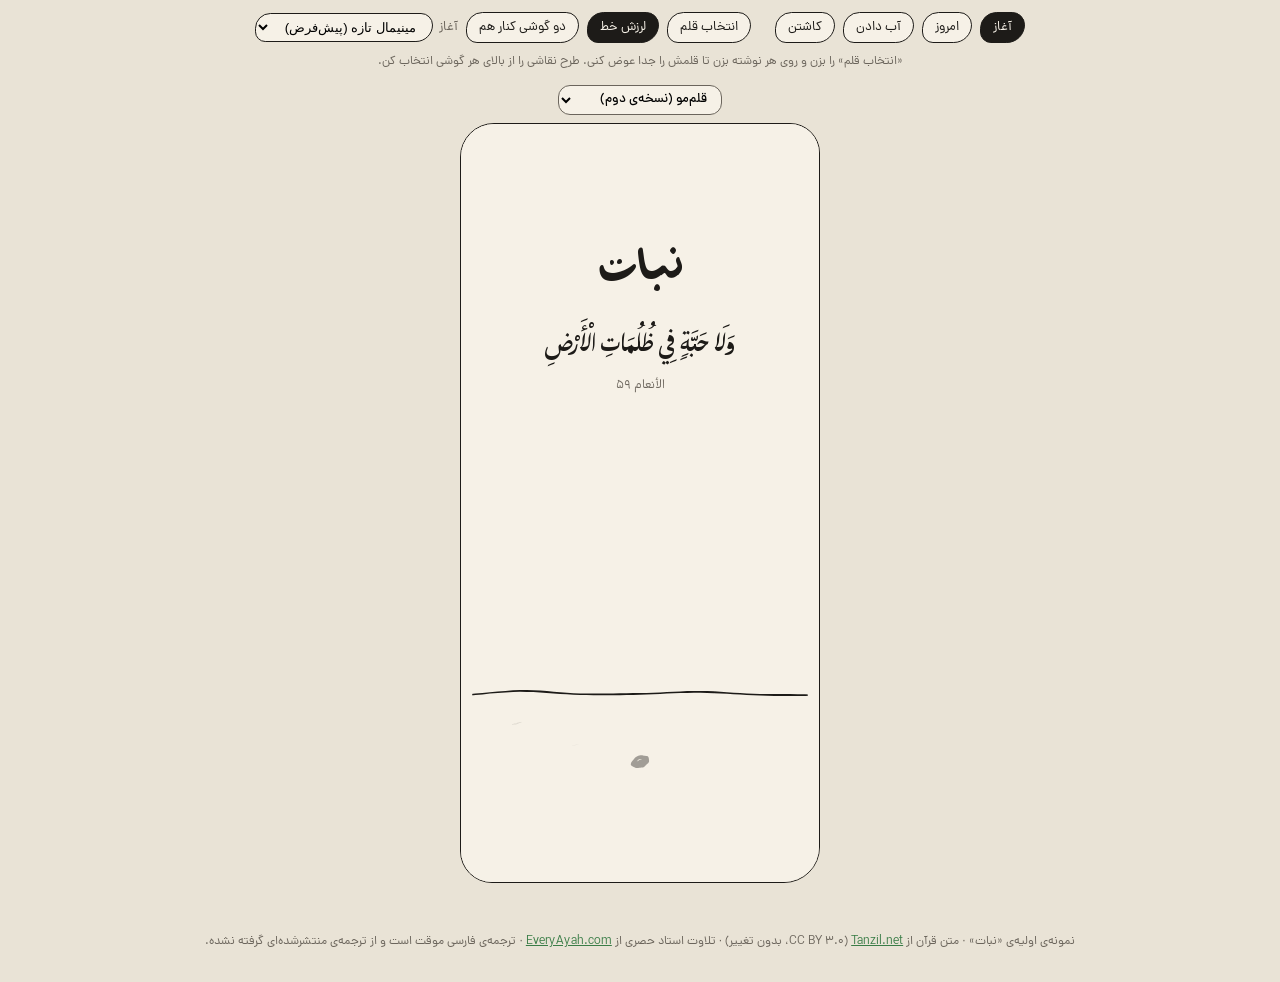
==== index.html @ 0d42a9de "Add files via upload" ====
<!doctype html>
<html lang="fa" dir="rtl">
<head>
<meta charset="utf-8">
<meta name="viewport" content="width=device-width, initial-scale=1">
<title>Nabat prototype</title>
<link href="https://fonts.googleapis.com/css2?family=Amiri+Quran&family=Shantell+Sans:wght@400;500&display=swap" rel="stylesheet">
<link href="fonts.css" rel="stylesheet">
<script>/* always load the freshest art bundle (no stale cache after regenerating) */
for (const s of ['a1', 'a2']) document.write(`<script src="${s}/art.js?v=${Date.now()}"><\/script>`);</script>
<style>
  :root{--paper:#f6f1e7;--ink:#1d1b18;--ink2:#6b655c;--green:#3a7d47;--line:#d9d1c2;
        --calm:cubic-bezier(.22,.7,.2,1)}
  *{box-sizing:border-box;margin:0}
  body{background:#e9e3d6;font-family:Dana,sans-serif;color:var(--ink);min-height:100vh}
  button{font:inherit;color:inherit;cursor:pointer}
  .bar{display:flex;gap:8px;justify-content:center;align-items:center;flex-wrap:wrap;padding:12px 16px 6px;font-size:13px}
  .bar button,.bar select,.panel select,.panel button{padding:5px 12px;border:1.4px solid var(--ink);border-radius:18px 14px 20px 12px;background:var(--paper)}
  .bar button[aria-pressed=true]{background:var(--ink);color:var(--paper)}
  .bar label{display:flex;gap:6px;align-items:center;color:var(--ink2)}
  .bar .sep{width:8px}
  .panel{max-width:760px;margin:6px auto 0;padding:10px 14px;border:1.4px dashed var(--green);border-radius:14px;display:flex;gap:10px;flex-wrap:wrap;align-items:center;font-size:13px;background:var(--paper)}
  .panel[hidden]{display:none}
  .panel b{font-weight:700}
  .panel label{display:flex;gap:6px;align-items:center;color:var(--ink2)}
  .panel .msg{color:var(--green)}
  .credit{text-align:center;font-size:12px;color:var(--ink2);padding:0 16px 28px;line-height:1.9}
  .credit a{color:var(--green)}
  .hint-top{text-align:center;font-size:12px;color:var(--ink2);padding:4px 16px}
  .stage{display:flex;gap:28px;justify-content:center;flex-wrap:wrap;padding:10px 16px 48px;direction:ltr}
  .col{display:flex;flex-direction:column;align-items:center;gap:8px}
  .col select{font:500 13px Dana,sans-serif;padding:3px 10px;border:1.2px solid var(--ink2);border-radius:12px;background:var(--paper);direction:rtl}
  .phone{width:360px;height:760px;background:var(--paper);border:1.5px solid var(--ink);border-radius:34px 30px 36px 32px;overflow:hidden;position:relative;direction:rtl;display:flex;flex-direction:column;align-items:center}
  .phone{overflow-y:auto;scrollbar-width:none}
  .phone>*{flex-shrink:0}
  .art{position:relative}
  .art svg,.art img{width:100%;height:auto;display:block}
  .ph{display:flex;align-items:center;justify-content:center;border:1.2px dashed var(--ink2);border-radius:10px;color:var(--ink2);font:11px "Shantell Sans",sans-serif;text-align:center;padding:4px;margin:auto;aspect-ratio:2/3}
  body.fontmode [data-role]{outline:1px dashed var(--green);outline-offset:2px;cursor:copy}
  body.fontmode [data-role].sel{outline:2px solid var(--green)}

  /* ---------------- motion: slow, soft, hand-made ---------------- */
  .filterboil{filter:url(#boil)}
  body.noboil .filterboil{filter:none}
  body.noboil .nb-f{animation:none!important;opacity:0!important}
  body.noboil .nb-f1{opacity:1!important}
  .enter>*{animation:rise 1.1s var(--calm) both;animation-delay:calc(var(--i,0)*120ms)}
  .rise{animation:rise 1.1s var(--calm) both;animation-delay:var(--d,0s)}
  @keyframes rise{from{opacity:0;transform:translateY(10px);filter:blur(2.5px)}to{opacity:1;transform:none;filter:none}}
  .grow{animation:grow 2.4s var(--calm) both;animation-delay:var(--gd,0s)}
  @keyframes grow{from{clip-path:inset(100% 0 0 0)}to{clip-path:inset(0 0 0 0)}}
  .sway>svg,.sway>img{animation:sway 7s ease-in-out infinite;animation-delay:var(--sd,0s);transform-origin:50% 77%}
  @keyframes sway{0%,100%{transform:rotate(-1.1deg)}50%{transform:rotate(1.3deg)}}
  .thirsty{opacity:.55;transform:rotate(-7deg);transform-origin:50% 78%}
  .standup{animation:standup 1.6s var(--calm) both}
  @keyframes standup{from{opacity:.55;transform:rotate(-7deg)}to{opacity:1;transform:none}}
  .wob{animation:wob 1.2s steps(1,end) infinite}
  @keyframes wob{0%{border-radius:16px 22px 14px 20px}33%{border-radius:18px 20px 15px 22px}66%{border-radius:15px 23px 17px 19px}}
  body.noboil .wob{animation:none}
  .press{transition:transform .25s var(--calm)}
  .press:active{transform:scale(.96)}
  .soak{animation:soak 1.1s ease both;animation-delay:var(--d,0s)}
  @keyframes soak{from{color:transparent;filter:blur(3px)}to{filter:blur(0)}}
  .vanish{animation:vanish 1.6s ease both;animation-delay:var(--d,0s)}
  @keyframes vanish{from{color:var(--ink);background-size:0 1px}to{color:transparent;background-size:100% 1px}}
  .drops{position:absolute;inset:-6px 0 auto 0;height:40px;pointer-events:none}
  .drops i{position:absolute;top:0;width:5px;height:7px;background:var(--green);border-radius:50% 50% 50% 50%/60% 60% 40% 40%;opacity:0;animation:fall 1.1s ease-in both}
  @keyframes fall{0%{opacity:0;transform:translateY(-8px)}25%{opacity:.9}100%{opacity:0;transform:translateY(30px)}}
  @media (prefers-reduced-motion:reduce){*,*::before{animation:none!important;transition:none!important}}

  /* ---------------- screens ---------------- */
  .name{margin-top:112px;line-height:1.2}
  .deco{margin-top:14px;text-align:center;padding:0 20px;line-height:2.1}
  .ref{color:var(--ink2);margin-top:2px}
  .splash-art{width:360px;margin-top:auto}
  .today{padding:34px 24px 0;width:100%}
  .muted,.today .sub{color:var(--ink2)}
  .garden{display:flex;justify-content:space-around;align-items:flex-end;width:100%;padding:6px 10px 0;height:200px}
  .garden>.art{width:70px}
  .cards{display:flex;flex-direction:column;gap:14px;width:100%;padding:18px 24px}
  .card{display:flex;align-items:center;gap:14px;padding:12px 16px;border:1.4px solid var(--ink);border-radius:16px 22px 14px 20px;background:none;text-align:right;width:100%}
  .card>.art{width:46px;flex:none}
  .card .t{display:block;line-height:1.5}
  .card .go{margin-inline-start:auto;color:var(--green)}
  .quote{text-align:center;padding:0 24px;line-height:2}
  .foot-ayah{color:var(--ink);padding-bottom:30px}
  .foot-ayah .quote{padding:0}
  .foot{margin-top:auto;padding:0 24px 28px;text-align:center;color:var(--ink2);line-height:1.9}
  .top{width:100%;display:flex;align-items:center;gap:10px;padding:22px 20px 0}
  .back{border:none;background:none;color:var(--ink2);padding:4px 0}
  .dots{margin-inline-start:auto;display:flex;gap:6px}
  .dot{width:9px;height:9px;border:1.3px solid var(--ink);border-radius:50% 45% 55% 50%;transition:background .8s}
  .dot.on{background:var(--green);border-color:var(--green)}
  .head{width:100%;display:flex;align-items:flex-end;gap:12px;padding:6px 20px 0}
  .head>.art{width:54px;flex:none}
  .head .tt{line-height:1.4}
  .hint{width:100%;padding:6px 20px 0;color:var(--ink2);line-height:1.8}
  .mushaf{width:calc(100% - 32px);margin:10px 16px 0;padding:14px;border:1.3px solid var(--ink);border-radius:14px 20px 16px 18px;line-height:2.4;text-align:justify;text-align-last:center;min-height:180px}
  .wd{position:relative;border-radius:3px}
  .wd.hid{color:transparent;background:linear-gradient(var(--ink2),var(--ink2)) left calc(100% - .28em)/100% 1px no-repeat;cursor:pointer}
  .wd.peek{color:var(--ink2)}
  .wd.first::before{content:attr(data-first);position:absolute;inset-inline-start:0;top:-.05em;font-size:.62em;color:var(--ink2)}
  .ay.cur .wd{color:var(--green);transition:color .8s}
  /* ayah marker: an ink ring with a sprout. grey seed until the ayah is recited, then it greens and grows */
  .mk{display:inline-block;position:relative;width:1.05em;height:1.32em;vertical-align:-.32em;margin:0 .08em}
  .mk>svg,.mk>img{position:absolute;inset:0;width:100%;height:100%}
  .mk .n{position:absolute;left:0;right:0;top:46%;text-align:center;font:500 .36em/1 Dana,sans-serif;color:var(--ink)}
  .mk .mk-sprout{transform-box:fill-box;transform-origin:50% 100%;transition:opacity .8s}
  .mk:not(.alive) .mk-sprout{opacity:.5}
  .mk:not(.alive) .mk-sprout [fill="#3a7d47"],.mk:not(.alive) .mk-sprout [fill="#5f9e5a"]{fill:var(--ink2)}
  .mk:not(.alive) .mk-sprout .g{stroke:var(--ink2)}
  .mk.pop .mk-sprout{animation:sprout 1.4s cubic-bezier(.3,1.3,.4,1) both;animation-delay:var(--d,0s)}
  @keyframes sprout{from{transform:scale(.35);opacity:.4}to{transform:none;opacity:1}}
  .tr{width:calc(100% - 32px);margin:8px 16px 0;line-height:1.9;color:var(--ink2)}
  .tr small{display:block;font-size:11px;opacity:.8}
  .actions{width:100%;display:flex;gap:10px;justify-content:center;padding:14px 20px 0;flex-wrap:wrap}
  .pill{padding:8px 18px;border:1.4px solid var(--ink);border-radius:20px 16px 22px 14px;background:none}
  .pill.main{background:var(--ink);color:var(--paper)}
  .pill.green{border-color:var(--green);color:var(--green)}
  .grades{width:100%;display:grid;grid-template-columns:repeat(4,1fr);gap:8px;padding:14px 16px 0}
  .grades button{padding:10px 4px;border:1.4px solid var(--ink);border-radius:14px 18px 12px 16px;background:none}
  .grades button.sug{border-color:var(--green);color:var(--green)}
  .steps{width:100%;display:flex;gap:4px;justify-content:space-between;padding:12px 16px 0}
  .steps button{flex:1;padding:6px 2px;border:none;border-bottom:2px solid var(--line);background:none;color:var(--ink2);line-height:1.3;transition:border-color .8s,color .8s}
  .steps button.on{border-bottom-color:var(--green);color:var(--ink)}
  .steps button.done{color:var(--green)}
  .nav{margin-top:auto;width:100%;display:flex;justify-content:space-between;padding:12px 20px 26px}
  .center{margin:auto;display:flex;flex-direction:column;align-items:center;text-align:center;gap:6px;padding:0 24px}
  .center>.art{width:170px}
</style>
</head>
<body>
<svg width="0" height="0" style="position:absolute" aria-hidden="true">
  <filter id="boil"><feTurbulence id="turb" type="fractalNoise" baseFrequency="0.035" numOctaves="2" seed="1"/>
  <feDisplacementMap in="SourceGraphic" scale="2"/></filter>
</svg>
<div class="bar">
  <button data-go="splash">آغاز</button>
  <button data-go="today">امروز</button>
  <button data-go="water">آب دادن</button>
  <button data-go="sow">کاشتن</button>
  <span class="sep"></span>
  <button id="fontBtn" aria-pressed="false">انتخاب قلم</button>
  <button id="boilBtn" aria-pressed="true">لرزش خط</button>
  <button id="cmpBtn" aria-pressed="false">دو گوشی کنار هم</button>
  <label>آغاز <select id="splashSel"></select></label>
</div>
<p class="hint-top">«انتخاب قلم» را بزن و روی هر نوشته بزن تا قلمش را جدا عوض کنی. طرح نقاشی را از بالای هر گوشی انتخاب کن.</p>
<div class="panel" id="panel" hidden></div>
<div class="stage" id="stage"></div>
<p class="credit">نمونه‌ی اولیه‌ی «نبات» · متن قرآن از <a href="https://tanzil.net" target="_blank" rel="noopener">Tanzil.net</a> (CC BY 3.0، بدون تغییر) · تلاوت استاد حصری از <a href="https://everyayah.com" target="_blank" rel="noopener">EveryAyah.com</a> · ترجمه‌ی فارسی موقت است و از ترجمه‌ی منتشرشده‌ای گرفته نشده.</p>

<script>
/* ================================================================== fonts */
const FAMS = {
  'Dana':[100,200,300,400,500,600,700,800,900], 'Bonyade Koodak':[400,700,900], 'Croissant':[300,700],
  'Haiku Kharaman':[200,400,500,700], 'Haiku Davan':[200,400,500,700], 'Shoor':[400,700], 'Shoor Rounded':[400,700],
  'Hafez':[400], 'Amiri Quran':[400]
};
const UI_FAMS = Object.keys(FAMS).filter(f => f !== 'Amiri Quran');
const ROLES = {   // defaults = the user's chosen settings (2026-11-24)
  name:{l:'نام برنامه',f:'Haiku Davan',w:700,s:58}, deco:{l:'آیه‌ی تزئینی (آغاز)',f:'Hafez',w:400,s:26,k:'deco'},
  ref:{l:'نشانی آیه',f:'Bonyade Koodak',w:400,s:12}, todayTitle:{l:'تیتر امروز',f:'Shoor',w:700,s:26},
  todaySub:{l:'زیرتیتر امروز',f:'Bonyade Koodak',w:400,s:14}, cardTitle:{l:'تیتر کارت‌ها',f:'Shoor',w:700,s:19},
  cardSub:{l:'توضیح کارت‌ها',f:'Bonyade Koodak',w:400,s:13}, go:{l:'پیوند کارت',f:'Bonyade Koodak',w:400,s:13},
  quote:{l:'آیه‌ی پایین صفحه',f:'Hafez',w:400,s:22,k:'deco'}, foot:{l:'جمله‌ی پایانی',f:'Dana',w:400,s:14},
  hifzTitle:{l:'نام سوره',f:'Hafez',w:400,s:26}, hifzMeta:{l:'جزئیات و شمارنده',f:'Bonyade Koodak',w:400,s:13},
  hint:{l:'راهنما',f:'Bonyade Koodak',w:400,s:14}, quran:{l:'متن قرآن',f:'Amiri Quran',w:400,s:30,k:'quran'},
  stepChip:{l:'مرحله‌ها',f:'Bonyade Koodak',w:400,s:12}, btn:{l:'دکمه‌ها',f:'Bonyade Koodak',w:400,s:15},
  grade:{l:'دکمه‌های ارزیابی',f:'Dana',w:500,s:14}, translation:{l:'ترجمه',f:'Dana',w:300,s:14},
  doneTitle:{l:'تیتر پایان',f:'Shoor',w:700,s:28}
};
const KEY = 'nabat-fonts-v1';
let cfg = {};
try { cfg = JSON.parse(localStorage.getItem(KEY) || '{}'); } catch (e) { cfg = {}; }
const save = () => { try { localStorage.setItem(KEY, JSON.stringify(cfg)); } catch (e) {} };
const roleCfg = r => Object.assign({}, ROLES[r], cfg[r] || {});
let selRole = null;

function applyFonts() {
  document.querySelectorAll('[data-role]').forEach(el => {
    const c = roleCfg(el.dataset.role);
    el.style.fontFamily = `'${c.f}', Dana, sans-serif`;
    el.style.fontWeight = c.w; el.style.fontSize = c.s + 'px';
    if (el.dataset.uthmani) el.textContent = c.f === 'Amiri Quran' ? el.dataset.uthmani : el.dataset.simple;
    el.classList.toggle('sel', el.dataset.role === selRole);
  });
}
function showPanel() {
  const p = document.getElementById('panel');
  if (!selRole || !document.body.classList.contains('fontmode')) { p.hidden = true; return; }
  const c = roleCfg(selRole), kind = ROLES[selRole].k;
  const fams = kind === 'quran' ? ['Amiri Quran'] : kind === 'deco' ? ['Hafez', 'Amiri Quran'] : UI_FAMS;
  p.hidden = false;
  p.innerHTML = `<b>${ROLES[selRole].l}</b>
    <label>قلم <select id="pf">${fams.map(f => `<option ${f === c.f ? 'selected' : ''}>${f}</option>`).join('')}</select></label>
    <label>وزن <select id="pw">${FAMS[c.f].map(w => `<option ${w === +c.w ? 'selected' : ''}>${w}</option>`).join('')}</select></label>
    <label>اندازه <input id="ps" type="range" min="10" max="72" value="${c.s}"> <span id="psv">${c.s}</span></label>
    <button id="pr">بازنشانی</button><button id="pc">کپی همه‌ی تنظیمات</button><span class="msg" id="pm"></span>
    ${kind === 'quran' ? '<span class="msg">متن قرآنِ صفحه‌ی حفظ فقط با قلم قرآنیِ عثمانی نمایش داده می‌شود.</span>' : ''}
    ${kind === 'deco' ? '<span class="msg">Hafez با رسم‌الخط املایی، Amiri Quran با رسم عثمانی.</span>' : ''}`;
  const set = patch => { cfg[selRole] = Object.assign({}, cfg[selRole] || {}, patch); save(); applyFonts(); };
  p.querySelector('#pf').onchange = e => { const f = e.target.value, ws = FAMS[f], cur = +roleCfg(selRole).w;
    set({ f, w: ws.includes(cur) ? cur : ws.reduce((a, b) => Math.abs(b - 400) < Math.abs(a - 400) ? b : a) }); showPanel(); };
  p.querySelector('#pw').onchange = e => set({ w: +e.target.value });
  p.querySelector('#ps').oninput = e => { p.querySelector('#psv').textContent = e.target.value; set({ s: +e.target.value }); };
  p.querySelector('#pr').onclick = () => { delete cfg[selRole]; save(); applyFonts(); showPanel(); };
  p.querySelector('#pc').onclick = async () => {
    const all = Object.fromEntries(Object.keys(ROLES).map(r => { const c = roleCfg(r); return [r, { font: c.f, weight: +c.w, size: +c.s }]; }));
    try { await navigator.clipboard.writeText(JSON.stringify(all, null, 1)); p.querySelector('#pm').textContent = 'کپی شد؛ برایم بفرستش.'; }
    catch (e) { p.querySelector('#pm').textContent = 'کپی نشد'; }
  };
}

/* ================================================================== art sets */
const SETS = { a1: 'خط ساده (نسخه‌ی اول)', a2: 'قلم‌مو (نسخه‌ی دوم)', b: 'دست تو (B)' };
const phoneSets = ['a2', 'a1'];
const ART = window.NABAT_ART || {};
function art(set, f, cls = '', w = 60) {
  if (set === 'b') {
    return `<div class="art ${cls} filterboil"><img src="b/${f}" alt="" onerror="this.outerHTML='<div class=&quot;ph&quot; style=&quot;width:${w}px&quot;>draw me<br>${f}</div>'"></div>`;
  }
  const svg = (ART[set] || {})[f];
  return `<div class="art ${cls} ${set === 'a1' ? 'filterboil' : ''}">${svg || ''}</div>`;
}
function marker(set, n, alive, pop, d) {
  const src = set === 'b' ? 'a1' : set;
  return `<span class="mk ${alive ? 'alive' : ''} ${pop ? 'pop' : ''} ${src === 'a1' ? 'filterboil' : ''}" style="--d:${d}s">${(ART[src] || {})['marker.svg'] || ''}<span class="n">${FA_DIG(n)}</span></span>`;
}

/* ================================================================== content (Uthmani text: Tanzil) */
const SURAHS = {
  asr:    { name:'العصر', stage:3, last:'۹ روز پیش', ayat:['وَٱلْعَصْرِ','إِنَّ ٱلْإِنسَٰنَ لَفِى خُسْرٍ','إِلَّا ٱلَّذِينَ ءَامَنُوا۟ وَعَمِلُوا۟ ٱلصَّٰلِحَٰتِ وَتَوَاصَوْا۟ بِٱلْحَقِّ وَتَوَاصَوْا۟ بِٱلصَّبْرِ'] },
  ikhlas: { name:'الإخلاص', stage:4, last:'۱۴ روز پیش', ayat:['قُلْ هُوَ ٱللَّهُ أَحَدٌ','ٱللَّهُ ٱلصَّمَدُ','لَمْ يَلِدْ وَلَمْ يُولَدْ','وَلَمْ يَكُن لَّهُۥ كُفُوًا أَحَدٌۢ'] },
  fatiha: { name:'الفاتحة', stage:5, last:'۳۰ روز پیش', ayat:['بِسْمِ ٱللَّهِ ٱلرَّحْمَٰنِ ٱلرَّحِيمِ','ٱلْحَمْدُ لِلَّهِ رَبِّ ٱلْعَٰلَمِينَ','ٱلرَّحْمَٰنِ ٱلرَّحِيمِ','مَٰلِكِ يَوْمِ ٱلدِّينِ','إِيَّاكَ نَعْبُدُ وَإِيَّاكَ نَسْتَعِينُ','ٱهْدِنَا ٱلصِّرَٰطَ ٱلْمُسْتَقِيمَ','صِرَٰطَ ٱلَّذِينَ أَنْعَمْتَ عَلَيْهِمْ غَيْرِ ٱلْمَغْضُوبِ عَلَيْهِمْ وَلَا ٱلضَّآلِّينَ'] },
  kawthar:{ name:'الکوثر', stage:0, ayat:['إِنَّآ أَعْطَيْنَٰكَ ٱلْكَوْثَرَ','فَصَلِّ لِرَبِّكَ وَٱنْحَرْ','إِنَّ شَانِئَكَ هُوَ ٱلْأَبْتَرُ'],
            tr:['ما به تو خیرِ بسیار (کوثر) بخشیدیم؛','پس برای پروردگارت نماز بگزار و قربانی کن.','بی‌گمان، بدخواهِ توست که بی‌دنباله است.'] }
};
const QUEUE = ['asr', 'ikhlas', 'fatiha'];
const STEPS = [
  ['گوش دادن', 'گوش بده؛ سه بار، آرام. چشم‌هایت روی کلمه‌ها.'],
  ['بلند خواندن', 'همراه قاری، بلند بخوان. صدای خودت هم حافظه است.'],
  ['حرف اول', 'فقط حرف اول هر کلمه پیداست. بقیه را از دلت بخوان.'],
  ['کم‌رنگ', 'هر دور، کلمه‌های بیشتری آرام پنهان می‌شوند.'],
  ['از حفظ', 'حالا از حفظ. کلمه‌ی اول سرنخ توست.']
];
const FA_DIG = n => String(n).replace(/\d/g, d => '۰۱۲۳۴۵۶۷۸۹'[d]);
const MARKS = /[ؐ-ًؚ-ٰٟۖ-ࣰۭ-ࣲـ]/g;
const firstLetter = w => { const c = w.replace(MARKS, '')[0] || ''; return c === 'ٱ' ? 'ا' : c; };
const hashed = i => ((i * 2654435761) >>> 0) / 4294967296;
const FRAC = [0.25, 0.5, 0.75, 0.92];

/* ================================================================== state */
const S = { splash:'splash.svg', screen:'splash', ri:0, peek:new Set(), revealed:false, step:0, round:0, playing:-1, heard:new Set(),
            showTr:false, watered:new Set(), drinking:false, anim:null, enter:'full' };

function mushaf(set, key, mode) {
  const s = SURAHS[key]; let wi = 0; let soakN = 0;
  const ay = s.ayat.map((a, ai) => {
    const spans = a.split(' ').map(w => {
      const i = wi++; let cls = 'wd', st = '';
      if (mode === 'review') {
        if (!S.revealed && i > 0 && !S.peek.has(i)) cls += ' hid';
        else if (S.peek.has(i) && !S.revealed) { cls += ' peek'; if (S.anim === 'peek' && S.lastPeek === i) cls += ' soak'; }
        if (S.anim === 'reveal' && i > 0 && !S.peek.has(i)) { cls += ' soak'; st = `--d:${(soakN++ * 0.07).toFixed(2)}s`; }
      }
      if (mode === 'first') cls += ' hid first';
      if (mode === 'fade') {
        const h = hashed(i + 7), f = FRAC[Math.min(S.round, 3)], pf = S.round ? FRAC[Math.min(S.round - 1, 3)] : 0;
        if (i > 0 && h < f) { cls += ' hid'; if (S.anim === 'round' && h >= pf) { cls += ' vanish'; st = `--d:${(soakN++ * 0.12).toFixed(2)}s`; } }
      }
      if (mode === 'memory' && i > 0) cls += ' hid';
      if (S.anim === 'reveal-sow' && i > 0) { cls = 'wd soak'; st = `--d:${(soakN++ * 0.06).toFixed(2)}s`; }
      return `<span class="${cls}" style="${st}" data-w="${i}" data-first="${firstLetter(w)}">${w}</span>`;
    }).join(' ');
    let alive, pop = false, d = 0;
    if (mode === 'review') { alive = S.revealed; pop = S.anim === 'reveal'; d = 0.5 + ai * 0.35; }
    else { alive = S.heard.has(ai) || S.step >= 2; pop = S.anim === 'heard' && S.playing === ai; }
    return `<span class="ay ${S.playing === ai ? 'cur' : ''}">${spans} ${marker(set, ai + 1, alive, pop, d)}</span>`;
  }).join(' ');
  return `<div class="mushaf wob" data-role="quran">${ay}</div>`;
}

const E = () => S.enter === 'full';
const SCREENS = {
  splash: set => `
    <p class="name rise" style="--d:3.4s" data-role="name">نبات</p>
    <p class="deco rise" style="--d:4.1s" data-role="deco" data-uthmani="وَلَا حَبَّةٍ فِى ظُلُمَٰتِ ٱلْأَرْضِ" data-simple="وَلَا حَبَّةٍ فِي ظُلُمَاتِ الْأَرْضِ"></p>
    <p class="ref rise" style="--d:4.6s" data-role="ref">الأنعام ۵۹</p>
    ${art(set, (ART[set] || {})[S.splash] ? S.splash : 'splash.svg', 'splash-art', 300)}`,

  today: set => {
    const plants = [['stage-5.svg', ''], ['stage-4.svg', ''], ['stage-3.svg', S.watered.has('asr') ? '' : 'thirsty'], ['stage-1.svg', ''], ['stage-0.svg', '']];
    return `
    <div class="today"><p data-role="todayTitle">امروز · حدود ۱۲ دقیقه</p>
      <p class="sub" data-role="todaySub">${S.watered.size ? 'باغ سیراب است؛ یک بذر آماده‌ی کاشتن' : 'سه گیاه تشنه‌اند، یک بذر آماده‌ی کاشتن'}</p></div>
    <div class="garden">${plants.map(([f, c], i) => art(set, f, `${c} sway ${E() ? 'grow' : ''}`).replace('class="art', `style="--gd:${(0.35 + i * 0.22).toFixed(2)}s;--sd:${(-i * 1.4).toFixed(1)}s" class="art`)).join('')}</div>
    <div class="cards">
      <button class="card wob press" data-act="go:water">${art(set, 'water.svg', '', 46)}
        <span><span class="t" data-role="cardTitle">آب دادن</span><span class="t muted" data-role="cardSub">مرور · ۳ گیاه · حدود ۸ دقیقه</span></span>
        <span class="go" data-role="go">${S.watered.size ? 'سیراب ✓' : 'شروع'}</span></button>
      <button class="card wob press" data-act="go:sow">${art(set, 'seed.svg', '', 46)}
        <span><span class="t" data-role="cardTitle">کاشتن</span><span class="t muted" data-role="cardSub">یک بذر تازه · الکوثر ۱–۳</span></span>
        <span class="go" data-role="go">بعدش</span></button>
    </div>
    <div class="foot foot-ayah"><p class="quote" data-role="quote" data-uthmani="أَأَنتُمْ تَزْرَعُونَهُۥٓ أَمْ نَحْنُ ٱلزَّٰرِعُونَ" data-simple="أَأَنْتُمْ تَزْرَعُونَهُ أَمْ نَحْنُ الزَّارِعُونَ"></p>
      <p class="ref" data-role="ref">الواقعة ۶۴</p></div>`;
  },

  water: set => {
    const key = QUEUE[S.ri], s = SURAHS[key];
    const sug = S.peek.size > 1 ? 1 : S.peek.size === 1 ? 2 : 3;
    const plantCls = S.drinking ? 'standup' : (key === 'asr' && !S.revealed ? 'thirsty' : '');
    return `
    <div class="top"><button class="back" data-act="go:today" data-role="hifzMeta">→ امروز</button>
      <span class="muted" data-role="hifzMeta">آب دادن · ${FA_DIG(S.ri + 1)} از ${FA_DIG(QUEUE.length)}</span>
      <span class="dots">${QUEUE.map((q, i) => `<span class="dot ${i < S.ri || (i === S.ri && S.drinking) ? 'on' : ''}"></span>`).join('')}</span></div>
    <div class="head"><div class="art" style="width:54px;flex:none">${art(set, `stage-${s.stage}.svg`, `sway ${plantCls}`, 54)}
        ${S.drinking ? `<div class="drops"><i style="left:30%;animation-delay:0s"></i><i style="left:52%;animation-delay:.25s"></i><i style="left:42%;animation-delay:.5s"></i></div>` : ''}</div>
      <div><p class="tt" data-role="hifzTitle">${s.name}</p><p class="muted" data-role="hifzMeta">آخرین آب: ${s.last}</p></div></div>
    <p class="hint" data-role="hint">${S.revealed ? 'چطور بود؟ با خودت صادق باش؛ این فقط برای زمان‌بندیِ آب دادن است.' : 'از حفظ بخوان، بعد ببین. هر کلمه را برای دیدن لمس کن.'}</p>
    ${mushaf(set, key, 'review')}
    ${S.revealed
      ? `<div class="grades ${S.anim === 'reveal' ? 'rise' : ''}" style="--d:1.2s">${['دوباره', 'سخت بود', 'خوب', 'روان'].map((g, i) => `<button data-act="grade:${i}" data-role="grade" class="wob press ${i === sug ? 'sug' : ''}">${g}</button>`).join('')}</div>`
      : `<div class="actions"><button class="pill main wob press" data-act="reveal" data-role="btn">نشانم بده</button></div>`}
    <p class="foot" data-role="foot">${S.drinking ? 'آب خورد.' : S.peek.size ? `${FA_DIG(S.peek.size)} کلمه را نگاه کردی؛ اشکالی ندارد.` : ' '}</p>`;
  },

  watered: set => `
    <div class="center">${art(set, 'stage-5.svg', 'grow sway', 170)}
      <p class="rise" style="--d:1.6s" data-role="doneTitle">باغ سیراب شد</p>
      <p class="muted rise" style="--d:1.9s" data-role="hifzMeta">سه گیاه آب خوردند · حدود ۸ دقیقه</p>
      <p class="quote rise" style="--d:2.4s" data-role="quote" data-uthmani="تُؤْتِىٓ أُكُلَهَا كُلَّ حِينٍۭ بِإِذْنِ رَبِّهَا" data-simple="تُؤْتِي أُكُلَهَا كُلَّ حِينٍ بِإِذْنِ رَبِّهَا"></p>
      <p class="ref rise" style="--d:2.6s" data-role="ref">ابراهیم ۲۵</p>
      <div class="actions rise" style="--d:3s"><button class="pill wob press" data-act="go:today" data-role="btn">برگشت به باغ</button><button class="pill green wob press" data-act="go:sow" data-role="btn">کاشتنِ بذر تازه</button></div>
    </div>`,

  sow: set => {
    const mode = ['full', 'full', 'first', 'fade', 'memory'][S.step], s = SURAHS.kawthar;
    return `
    <div class="top"><button class="back" data-act="go:today" data-role="hifzMeta">→ امروز</button>
      <span class="muted" data-role="hifzMeta">کاشتن · بذر تازه</span></div>
    <div class="head">${art(set, 'seed.svg', '', 54)}<div><p class="tt" data-role="hifzTitle">الکوثر ۱–۳</p></div></div>
    <div class="steps">${STEPS.map(([n], i) => `<button data-act="step:${i}" data-role="stepChip" class="${i === S.step ? 'on' : i < S.step ? 'done' : ''}">${FA_DIG(i + 1)}<br>${n}</button>`).join('')}</div>
    <p class="hint ${S.enter === 'soft' ? 'rise' : ''}" data-role="hint">${STEPS[S.step][1]}</p>
    <div class="${S.enter === 'soft' ? 'rise' : ''}" style="--d:.15s;width:100%;display:flex;justify-content:center">${mushaf(set, 'kawthar', mode)}</div>
    ${S.showTr ? `<div class="tr rise" data-role="translation">${s.tr.join(' ')}<small>ترجمه‌ی موقت برای نمونه؛ نسخه‌ی نهایی از ترجمه‌ی مجاز استفاده می‌کند.</small></div>` : ''}
    <div class="actions">
      ${S.step < 2 ? `<button class="pill main wob press" data-act="play" data-role="btn">${S.playing >= 0 ? 'توقف' : 'پخش با قاری'}</button>` : ''}
      ${S.step === 3 ? `<button class="pill main wob press" data-act="round" data-role="btn">یک دور دیگر</button>` : ''}
      ${S.step === 4 ? `<button class="pill main wob press" data-act="reveal-sow" data-role="btn">نشانم بده</button><button class="pill green wob press" data-act="plant" data-role="btn">کاشتم</button>` : ''}
      <button class="pill wob press" data-act="tr" data-role="btn">${S.showTr ? 'بدون ترجمه' : 'ترجمه'}</button>
    </div>
    <div class="nav"><button class="pill wob press" data-act="prev" data-role="btn" ${S.step ? '' : 'disabled style="opacity:.35"'}>قبلی</button>
      <button class="pill wob press" data-act="next" data-role="btn" ${S.step < 4 ? '' : 'disabled style="opacity:.35"'}>بعدی</button></div>`;
  },

  planted: set => `
    <div class="center">${art(set, 'stage-1.svg', 'grow sway', 170)}
      <p class="rise" style="--d:1.8s" data-role="doneTitle">بذر کاشته شد</p>
      <p class="muted rise" style="--d:2.1s" data-role="hifzMeta">الکوثر ۱–۳ · فردا اولین آب</p>
      <p class="quote rise" style="--d:2.6s" data-role="quote" data-uthmani="أَأَنتُمْ تَزْرَعُونَهُۥٓ أَمْ نَحْنُ ٱلزَّٰرِعُونَ" data-simple="أَأَنْتُمْ تَزْرَعُونَهُ أَمْ نَحْنُ الزَّارِعُونَ"></p>
      <p class="foot rise" style="--d:3s;margin-top:6px;padding:0" data-role="foot">بذرت را کاشتی. رویاندن با اوست.</p>
      <div class="actions rise" style="--d:3.4s"><button class="pill wob press" data-act="go:today" data-role="btn">برگشت به باغ</button></div>
    </div>`
};

/* ================================================================== render */
const stage = document.getElementById('stage');
const pressed = id => document.getElementById(id).getAttribute('aria-pressed') === 'true';
function render() {
  const n = pressed('cmpBtn') ? 2 : 1;
  stage.innerHTML = phoneSets.slice(0, n).map((set, pi) => `<div class="col">
      <select data-phone="${pi}">${Object.entries(SETS).map(([k, v]) => `<option value="${k}" ${k === set ? 'selected' : ''}>${v}</option>`).join('')}</select>
      <div class="phone ${S.enter === 'full' && !['splash', 'watered', 'planted'].includes(S.screen) ? 'enter' : ''}">${SCREENS[S.screen](set)}</div></div>`).join('');
  stage.querySelectorAll('.phone.enter').forEach(ph => [...ph.children].forEach((c, i) => c.style.setProperty('--i', i)));
  stage.querySelectorAll('[data-phone]').forEach(sel => sel.onchange = e => { phoneSets[+sel.dataset.phone] = e.target.value; S.enter = 'full'; render(); });
  applyFonts();
  const barKey = { watered: 'water', planted: 'sow' }[S.screen] || S.screen;
  document.querySelectorAll('[data-go]').forEach(b => b.setAttribute('aria-pressed', b.dataset.go === barKey));
  S.enter = null; S.anim = null;
}
function go(screen) {
  stopAudio();
  if (screen === 'water') { S.ri = 0; S.peek = new Set(); S.revealed = false; S.drinking = false; }
  if (screen === 'sow') { S.step = 0; S.round = 0; S.heard = new Set(); }
  S.screen = screen; S.enter = 'full'; render();
}

/* audio: Husary (muallim), EveryAyah, ayah by ayah */
const audio = new Audio();
function stopAudio() { audio.pause(); S.playing = -1; }
function playFrom(ai) {
  if (ai >= SURAHS.kawthar.ayat.length) { S.playing = -1; render(); return; }
  S.playing = ai; S.heard.add(ai); S.anim = 'heard'; render();
  audio.src = `https://everyayah.com/data/Husary_Muallim_128kbps/108${String(ai + 1).padStart(3, '0')}.mp3`;
  audio.onended = () => playFrom(ai + 1);
  audio.onerror = () => { S.playing = -1; render(); const h = document.querySelector('.hint'); if (h) h.textContent = 'صدا در دسترس نیست (اینترنت؟)'; };
  audio.play().catch(() => audio.onerror());
}

stage.addEventListener('click', e => {
  if (e.target.closest('select')) return;
  if (document.body.classList.contains('fontmode')) {
    const r = e.target.closest('[data-role]');
    if (r) { e.preventDefault(); e.stopPropagation(); selRole = r.dataset.role; applyFonts(); showPanel(); }
    return;
  }
  const w = e.target.closest('.wd.hid');
  if (w && S.screen === 'water' && !S.revealed) { S.peek.add(+w.dataset.w); S.lastPeek = +w.dataset.w; S.anim = 'peek'; render(); return; }
  const a = e.target.closest('[data-act]'); if (!a || S.drinking) return;
  const [act, arg] = a.dataset.act.split(':');
  if (act === 'go') go(arg);
  if (act === 'reveal') { S.revealed = true; S.anim = 'reveal'; render(); }
  if (act === 'grade') {
    S.watered.add(QUEUE[S.ri]); S.drinking = true; render();
    setTimeout(() => {
      S.drinking = false;
      if (S.ri + 1 < QUEUE.length) { S.ri++; S.peek = new Set(); S.revealed = false; S.enter = 'full'; }
      else S.screen = 'watered';
      S.enter = 'full'; render();
    }, 1700);
  }
  if (act === 'step') { stopAudio(); S.step = +arg; S.round = 0; S.enter = 'soft'; render(); }
  if (act === 'next' && S.step < 4) { stopAudio(); S.step++; S.round = 0; S.enter = 'soft'; render(); }
  if (act === 'prev' && S.step > 0) { stopAudio(); S.step--; S.round = 0; S.enter = 'soft'; render(); }
  if (act === 'round') { S.round++; S.anim = 'round'; render(); }
  if (act === 'reveal-sow') { S.anim = 'reveal-sow'; render(); }
  if (act === 'tr') { S.showTr = !S.showTr; render(); }
  if (act === 'play') { if (S.playing >= 0) { stopAudio(); render(); } else playFrom(0); }
  if (act === 'plant') { stopAudio(); S.screen = 'planted'; S.enter = 'full'; render(); }
}, true);

document.querySelectorAll('[data-go]').forEach(b => b.onclick = () => go(b.dataset.go));
document.getElementById('fontBtn').onclick = e => {
  const on = !pressed('fontBtn'); e.currentTarget.setAttribute('aria-pressed', on);
  document.body.classList.toggle('fontmode', on); if (!on) selRole = null; applyFonts(); showPanel();
};
document.getElementById('boilBtn').onclick = e => {
  const on = !pressed('boilBtn'); e.currentTarget.setAttribute('aria-pressed', on); document.body.classList.toggle('noboil', !on);
};
const SPLASH_NAMES = { 'splash.svg':'مینیمال تازه (پیش‌فرض)', 'splash-first.svg':'اولی', 'splash-layers.svg':'لایه‌ها',
  'splash-layers-soft.svg':'لایه‌های نرم', 'splash-hatch.svg':'هاشور' };
const splashSel = document.getElementById('splashSel');
splashSel.innerHTML = Object.keys(SPLASH_NAMES).filter(f => (ART.a2 || {})[f]).map(f => `<option value="${f}">${SPLASH_NAMES[f]}</option>`).join('');
splashSel.onchange = e => { S.splash = e.target.value; go('splash'); };
document.getElementById('cmpBtn').onclick = e => { e.currentTarget.setAttribute('aria-pressed', !pressed('cmpBtn')); S.enter = 'full'; render(); };

/* line boil for the simple-line set: step the hand-noise seed ~5 times a second (calm, not jittery) */
const reduce = matchMedia('(prefers-reduced-motion: reduce)').matches;
let seed = 1; const turb = document.getElementById('turb');
setInterval(() => { if (!reduce && pressed('boilBtn')) { seed = seed % 3 + 1; turb.setAttribute('seed', seed); } }, 200);

render();
</script>
</body>
</html>
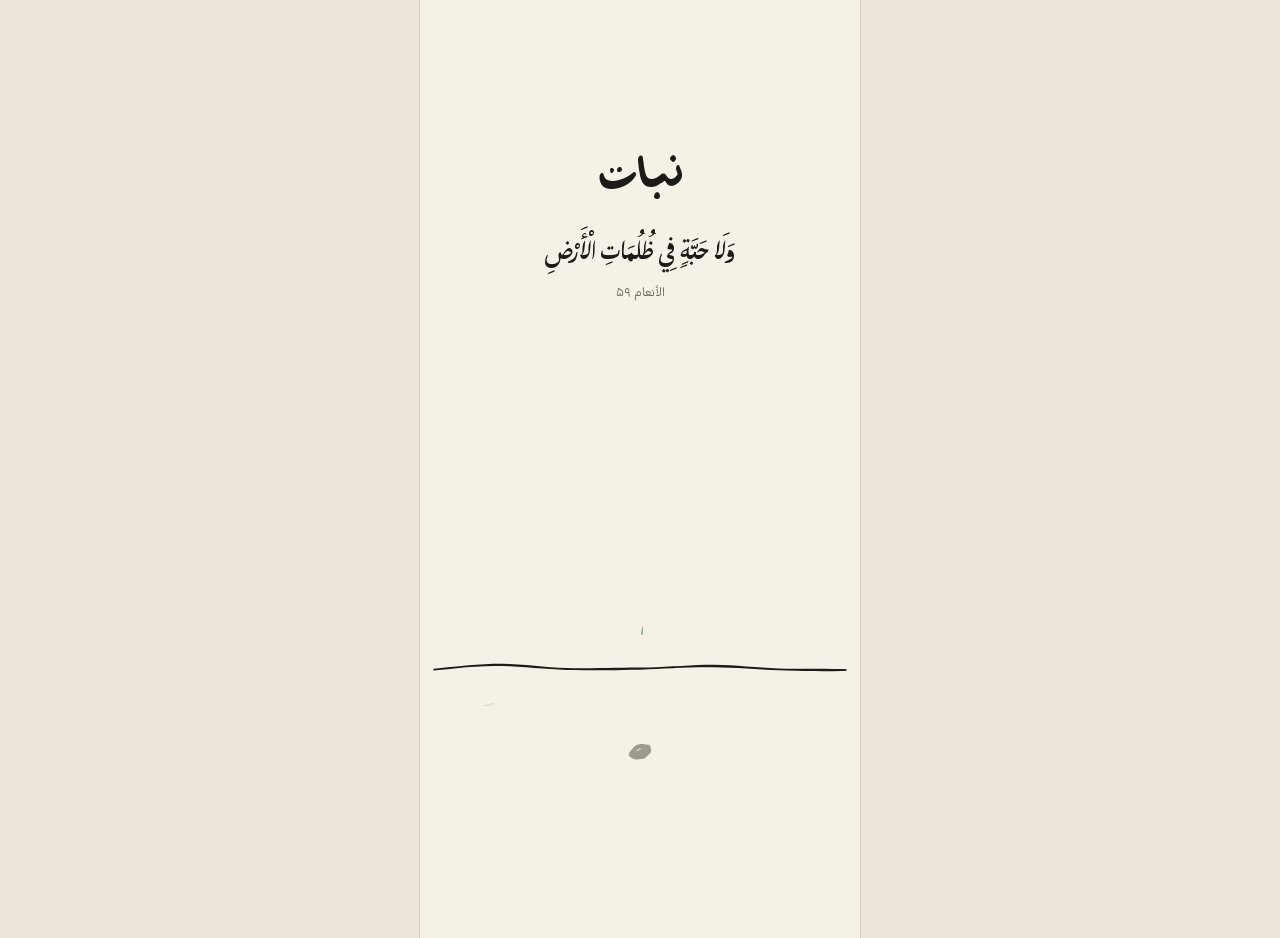
==== commit d02fe1d4: "Add files via upload" ====
--- a/index.html
+++ b/index.html
@@ -2,456 +2,32 @@
 <html lang="fa" dir="rtl">
 <head>
 <meta charset="utf-8">
-<meta name="viewport" content="width=device-width, initial-scale=1">
-<title>Nabat prototype</title>
-<link href="https://fonts.googleapis.com/css2?family=Amiri+Quran&family=Shantell+Sans:wght@400;500&display=swap" rel="stylesheet">
-<link href="fonts.css" rel="stylesheet">
-<script>/* always load the freshest art bundle (no stale cache after regenerating) */
-for (const s of ['a1', 'a2']) document.write(`<script src="${s}/art.js?v=${Date.now()}"><\/script>`);</script>
-<style>
-  :root{--paper:#f6f1e7;--ink:#1d1b18;--ink2:#6b655c;--green:#3a7d47;--line:#d9d1c2;
-        --calm:cubic-bezier(.22,.7,.2,1)}
-  *{box-sizing:border-box;margin:0}
-  body{background:#e9e3d6;font-family:Dana,sans-serif;color:var(--ink);min-height:100vh}
-  button{font:inherit;color:inherit;cursor:pointer}
-  .bar{display:flex;gap:8px;justify-content:center;align-items:center;flex-wrap:wrap;padding:12px 16px 6px;font-size:13px}
-  .bar button,.bar select,.panel select,.panel button{padding:5px 12px;border:1.4px solid var(--ink);border-radius:18px 14px 20px 12px;background:var(--paper)}
-  .bar button[aria-pressed=true]{background:var(--ink);color:var(--paper)}
-  .bar label{display:flex;gap:6px;align-items:center;color:var(--ink2)}
-  .bar .sep{width:8px}
-  .panel{max-width:760px;margin:6px auto 0;padding:10px 14px;border:1.4px dashed var(--green);border-radius:14px;display:flex;gap:10px;flex-wrap:wrap;align-items:center;font-size:13px;background:var(--paper)}
-  .panel[hidden]{display:none}
-  .panel b{font-weight:700}
-  .panel label{display:flex;gap:6px;align-items:center;color:var(--ink2)}
-  .panel .msg{color:var(--green)}
-  .credit{text-align:center;font-size:12px;color:var(--ink2);padding:0 16px 28px;line-height:1.9}
-  .credit a{color:var(--green)}
-  .hint-top{text-align:center;font-size:12px;color:var(--ink2);padding:4px 16px}
-  .stage{display:flex;gap:28px;justify-content:center;flex-wrap:wrap;padding:10px 16px 48px;direction:ltr}
-  .col{display:flex;flex-direction:column;align-items:center;gap:8px}
-  .col select{font:500 13px Dana,sans-serif;padding:3px 10px;border:1.2px solid var(--ink2);border-radius:12px;background:var(--paper);direction:rtl}
-  .phone{width:360px;height:760px;background:var(--paper);border:1.5px solid var(--ink);border-radius:34px 30px 36px 32px;overflow:hidden;position:relative;direction:rtl;display:flex;flex-direction:column;align-items:center}
-  .phone{overflow-y:auto;scrollbar-width:none}
-  .phone>*{flex-shrink:0}
-  .art{position:relative}
-  .art svg,.art img{width:100%;height:auto;display:block}
-  .ph{display:flex;align-items:center;justify-content:center;border:1.2px dashed var(--ink2);border-radius:10px;color:var(--ink2);font:11px "Shantell Sans",sans-serif;text-align:center;padding:4px;margin:auto;aspect-ratio:2/3}
-  body.fontmode [data-role]{outline:1px dashed var(--green);outline-offset:2px;cursor:copy}
-  body.fontmode [data-role].sel{outline:2px solid var(--green)}
-
-  /* ---------------- motion: slow, soft, hand-made ---------------- */
-  .filterboil{filter:url(#boil)}
-  body.noboil .filterboil{filter:none}
-  body.noboil .nb-f{animation:none!important;opacity:0!important}
-  body.noboil .nb-f1{opacity:1!important}
-  .enter>*{animation:rise 1.1s var(--calm) both;animation-delay:calc(var(--i,0)*120ms)}
-  .rise{animation:rise 1.1s var(--calm) both;animation-delay:var(--d,0s)}
-  @keyframes rise{from{opacity:0;transform:translateY(10px);filter:blur(2.5px)}to{opacity:1;transform:none;filter:none}}
-  .grow{animation:grow 2.4s var(--calm) both;animation-delay:var(--gd,0s)}
-  @keyframes grow{from{clip-path:inset(100% 0 0 0)}to{clip-path:inset(0 0 0 0)}}
-  .sway>svg,.sway>img{animation:sway 7s ease-in-out infinite;animation-delay:var(--sd,0s);transform-origin:50% 77%}
-  @keyframes sway{0%,100%{transform:rotate(-1.1deg)}50%{transform:rotate(1.3deg)}}
-  .thirsty{opacity:.55;transform:rotate(-7deg);transform-origin:50% 78%}
-  .standup{animation:standup 1.6s var(--calm) both}
-  @keyframes standup{from{opacity:.55;transform:rotate(-7deg)}to{opacity:1;transform:none}}
-  .wob{animation:wob 1.2s steps(1,end) infinite}
-  @keyframes wob{0%{border-radius:16px 22px 14px 20px}33%{border-radius:18px 20px 15px 22px}66%{border-radius:15px 23px 17px 19px}}
-  body.noboil .wob{animation:none}
-  .press{transition:transform .25s var(--calm)}
-  .press:active{transform:scale(.96)}
-  .soak{animation:soak 1.1s ease both;animation-delay:var(--d,0s)}
-  @keyframes soak{from{color:transparent;filter:blur(3px)}to{filter:blur(0)}}
-  .vanish{animation:vanish 1.6s ease both;animation-delay:var(--d,0s)}
-  @keyframes vanish{from{color:var(--ink);background-size:0 1px}to{color:transparent;background-size:100% 1px}}
-  .drops{position:absolute;inset:-6px 0 auto 0;height:40px;pointer-events:none}
-  .drops i{position:absolute;top:0;width:5px;height:7px;background:var(--green);border-radius:50% 50% 50% 50%/60% 60% 40% 40%;opacity:0;animation:fall 1.1s ease-in both}
-  @keyframes fall{0%{opacity:0;transform:translateY(-8px)}25%{opacity:.9}100%{opacity:0;transform:translateY(30px)}}
-  @media (prefers-reduced-motion:reduce){*,*::before{animation:none!important;transition:none!important}}
-
-  /* ---------------- screens ---------------- */
-  .name{margin-top:112px;line-height:1.2}
-  .deco{margin-top:14px;text-align:center;padding:0 20px;line-height:2.1}
-  .ref{color:var(--ink2);margin-top:2px}
-  .splash-art{width:360px;margin-top:auto}
-  .today{padding:34px 24px 0;width:100%}
-  .muted,.today .sub{color:var(--ink2)}
-  .garden{display:flex;justify-content:space-around;align-items:flex-end;width:100%;padding:6px 10px 0;height:200px}
-  .garden>.art{width:70px}
-  .cards{display:flex;flex-direction:column;gap:14px;width:100%;padding:18px 24px}
-  .card{display:flex;align-items:center;gap:14px;padding:12px 16px;border:1.4px solid var(--ink);border-radius:16px 22px 14px 20px;background:none;text-align:right;width:100%}
-  .card>.art{width:46px;flex:none}
-  .card .t{display:block;line-height:1.5}
-  .card .go{margin-inline-start:auto;color:var(--green)}
-  .quote{text-align:center;padding:0 24px;line-height:2}
-  .foot-ayah{color:var(--ink);padding-bottom:30px}
-  .foot-ayah .quote{padding:0}
-  .foot{margin-top:auto;padding:0 24px 28px;text-align:center;color:var(--ink2);line-height:1.9}
-  .top{width:100%;display:flex;align-items:center;gap:10px;padding:22px 20px 0}
-  .back{border:none;background:none;color:var(--ink2);padding:4px 0}
-  .dots{margin-inline-start:auto;display:flex;gap:6px}
-  .dot{width:9px;height:9px;border:1.3px solid var(--ink);border-radius:50% 45% 55% 50%;transition:background .8s}
-  .dot.on{background:var(--green);border-color:var(--green)}
-  .head{width:100%;display:flex;align-items:flex-end;gap:12px;padding:6px 20px 0}
-  .head>.art{width:54px;flex:none}
-  .head .tt{line-height:1.4}
-  .hint{width:100%;padding:6px 20px 0;color:var(--ink2);line-height:1.8}
-  .mushaf{width:calc(100% - 32px);margin:10px 16px 0;padding:14px;border:1.3px solid var(--ink);border-radius:14px 20px 16px 18px;line-height:2.4;text-align:justify;text-align-last:center;min-height:180px}
-  .wd{position:relative;border-radius:3px}
-  .wd.hid{color:transparent;background:linear-gradient(var(--ink2),var(--ink2)) left calc(100% - .28em)/100% 1px no-repeat;cursor:pointer}
-  .wd.peek{color:var(--ink2)}
-  .wd.first::before{content:attr(data-first);position:absolute;inset-inline-start:0;top:-.05em;font-size:.62em;color:var(--ink2)}
-  .ay.cur .wd{color:var(--green);transition:color .8s}
-  /* ayah marker: an ink ring with a sprout. grey seed until the ayah is recited, then it greens and grows */
-  .mk{display:inline-block;position:relative;width:1.05em;height:1.32em;vertical-align:-.32em;margin:0 .08em}
-  .mk>svg,.mk>img{position:absolute;inset:0;width:100%;height:100%}
-  .mk .n{position:absolute;left:0;right:0;top:46%;text-align:center;font:500 .36em/1 Dana,sans-serif;color:var(--ink)}
-  .mk .mk-sprout{transform-box:fill-box;transform-origin:50% 100%;transition:opacity .8s}
-  .mk:not(.alive) .mk-sprout{opacity:.5}
-  .mk:not(.alive) .mk-sprout [fill="#3a7d47"],.mk:not(.alive) .mk-sprout [fill="#5f9e5a"]{fill:var(--ink2)}
-  .mk:not(.alive) .mk-sprout .g{stroke:var(--ink2)}
-  .mk.pop .mk-sprout{animation:sprout 1.4s cubic-bezier(.3,1.3,.4,1) both;animation-delay:var(--d,0s)}
-  @keyframes sprout{from{transform:scale(.35);opacity:.4}to{transform:none;opacity:1}}
-  .tr{width:calc(100% - 32px);margin:8px 16px 0;line-height:1.9;color:var(--ink2)}
-  .tr small{display:block;font-size:11px;opacity:.8}
-  .actions{width:100%;display:flex;gap:10px;justify-content:center;padding:14px 20px 0;flex-wrap:wrap}
-  .pill{padding:8px 18px;border:1.4px solid var(--ink);border-radius:20px 16px 22px 14px;background:none}
-  .pill.main{background:var(--ink);color:var(--paper)}
-  .pill.green{border-color:var(--green);color:var(--green)}
-  .grades{width:100%;display:grid;grid-template-columns:repeat(4,1fr);gap:8px;padding:14px 16px 0}
-  .grades button{padding:10px 4px;border:1.4px solid var(--ink);border-radius:14px 18px 12px 16px;background:none}
-  .grades button.sug{border-color:var(--green);color:var(--green)}
-  .steps{width:100%;display:flex;gap:4px;justify-content:space-between;padding:12px 16px 0}
-  .steps button{flex:1;padding:6px 2px;border:none;border-bottom:2px solid var(--line);background:none;color:var(--ink2);line-height:1.3;transition:border-color .8s,color .8s}
-  .steps button.on{border-bottom-color:var(--green);color:var(--ink)}
-  .steps button.done{color:var(--green)}
-  .nav{margin-top:auto;width:100%;display:flex;justify-content:space-between;padding:12px 20px 26px}
-  .center{margin:auto;display:flex;flex-direction:column;align-items:center;text-align:center;gap:6px;padding:0 24px}
-  .center>.art{width:170px}
-</style>
+<meta name="viewport" content="width=device-width, initial-scale=1, viewport-fit=cover">
+<meta name="theme-color" content="#f6f1e7">
+<meta name="apple-mobile-web-app-capable" content="yes">
+<meta name="apple-mobile-web-app-status-bar-style" content="default">
+<meta name="apple-mobile-web-app-title" content="نبات">
+<meta name="description" content="نبات: حفظ قرآن، آرام و به آهنگ خودت.">
+<title>نبات</title>
+<link rel="manifest" href="manifest.webmanifest">
+<link rel="icon" type="image/png" href="icons/icon-192.png">
+<link rel="apple-touch-icon" href="icons/apple-touch-icon.png">
+<link href="https://fonts.googleapis.com/css2?family=Amiri+Quran&display=swap" rel="stylesheet">
+<link href="fonts.css?v=202611240301" rel="stylesheet">
+<link href="app.css?v=202611240301" rel="stylesheet">
 </head>
 <body>
 <svg width="0" height="0" style="position:absolute" aria-hidden="true">
   <filter id="boil"><feTurbulence id="turb" type="fractalNoise" baseFrequency="0.035" numOctaves="2" seed="1"/>
   <feDisplacementMap in="SourceGraphic" scale="2"/></filter>
 </svg>
-<div class="bar">
-  <button data-go="splash">آغاز</button>
-  <button data-go="today">امروز</button>
-  <button data-go="water">آب دادن</button>
-  <button data-go="sow">کاشتن</button>
-  <span class="sep"></span>
-  <button id="fontBtn" aria-pressed="false">انتخاب قلم</button>
-  <button id="boilBtn" aria-pressed="true">لرزش خط</button>
-  <button id="cmpBtn" aria-pressed="false">دو گوشی کنار هم</button>
-  <label>آغاز <select id="splashSel"></select></label>
-</div>
-<p class="hint-top">«انتخاب قلم» را بزن و روی هر نوشته بزن تا قلمش را جدا عوض کنی. طرح نقاشی را از بالای هر گوشی انتخاب کن.</p>
-<div class="panel" id="panel" hidden></div>
-<div class="stage" id="stage"></div>
-<p class="credit">نمونه‌ی اولیه‌ی «نبات» · متن قرآن از <a href="https://tanzil.net" target="_blank" rel="noopener">Tanzil.net</a> (CC BY 3.0، بدون تغییر) · تلاوت استاد حصری از <a href="https://everyayah.com" target="_blank" rel="noopener">EveryAyah.com</a> · ترجمه‌ی فارسی موقت است و از ترجمه‌ی منتشرشده‌ای گرفته نشده.</p>
-
-<script>
-/* ================================================================== fonts */
-const FAMS = {
-  'Dana':[100,200,300,400,500,600,700,800,900], 'Bonyade Koodak':[400,700,900], 'Croissant':[300,700],
-  'Haiku Kharaman':[200,400,500,700], 'Haiku Davan':[200,400,500,700], 'Shoor':[400,700], 'Shoor Rounded':[400,700],
-  'Hafez':[400], 'Amiri Quran':[400]
-};
-const UI_FAMS = Object.keys(FAMS).filter(f => f !== 'Amiri Quran');
-const ROLES = {   // defaults = the user's chosen settings (2026-11-24)
-  name:{l:'نام برنامه',f:'Haiku Davan',w:700,s:58}, deco:{l:'آیه‌ی تزئینی (آغاز)',f:'Hafez',w:400,s:26,k:'deco'},
-  ref:{l:'نشانی آیه',f:'Bonyade Koodak',w:400,s:12}, todayTitle:{l:'تیتر امروز',f:'Shoor',w:700,s:26},
-  todaySub:{l:'زیرتیتر امروز',f:'Bonyade Koodak',w:400,s:14}, cardTitle:{l:'تیتر کارت‌ها',f:'Shoor',w:700,s:19},
-  cardSub:{l:'توضیح کارت‌ها',f:'Bonyade Koodak',w:400,s:13}, go:{l:'پیوند کارت',f:'Bonyade Koodak',w:400,s:13},
-  quote:{l:'آیه‌ی پایین صفحه',f:'Hafez',w:400,s:22,k:'deco'}, foot:{l:'جمله‌ی پایانی',f:'Dana',w:400,s:14},
-  hifzTitle:{l:'نام سوره',f:'Hafez',w:400,s:26}, hifzMeta:{l:'جزئیات و شمارنده',f:'Bonyade Koodak',w:400,s:13},
-  hint:{l:'راهنما',f:'Bonyade Koodak',w:400,s:14}, quran:{l:'متن قرآن',f:'Amiri Quran',w:400,s:30,k:'quran'},
-  stepChip:{l:'مرحله‌ها',f:'Bonyade Koodak',w:400,s:12}, btn:{l:'دکمه‌ها',f:'Bonyade Koodak',w:400,s:15},
-  grade:{l:'دکمه‌های ارزیابی',f:'Dana',w:500,s:14}, translation:{l:'ترجمه',f:'Dana',w:300,s:14},
-  doneTitle:{l:'تیتر پایان',f:'Shoor',w:700,s:28}
-};
-const KEY = 'nabat-fonts-v1';
-let cfg = {};
-try { cfg = JSON.parse(localStorage.getItem(KEY) || '{}'); } catch (e) { cfg = {}; }
-const save = () => { try { localStorage.setItem(KEY, JSON.stringify(cfg)); } catch (e) {} };
-const roleCfg = r => Object.assign({}, ROLES[r], cfg[r] || {});
-let selRole = null;
-
-function applyFonts() {
-  document.querySelectorAll('[data-role]').forEach(el => {
-    const c = roleCfg(el.dataset.role);
-    el.style.fontFamily = `'${c.f}', Dana, sans-serif`;
-    el.style.fontWeight = c.w; el.style.fontSize = c.s + 'px';
-    if (el.dataset.uthmani) el.textContent = c.f === 'Amiri Quran' ? el.dataset.uthmani : el.dataset.simple;
-    el.classList.toggle('sel', el.dataset.role === selRole);
-  });
-}
-function showPanel() {
-  const p = document.getElementById('panel');
-  if (!selRole || !document.body.classList.contains('fontmode')) { p.hidden = true; return; }
-  const c = roleCfg(selRole), kind = ROLES[selRole].k;
-  const fams = kind === 'quran' ? ['Amiri Quran'] : kind === 'deco' ? ['Hafez', 'Amiri Quran'] : UI_FAMS;
-  p.hidden = false;
-  p.innerHTML = `<b>${ROLES[selRole].l}</b>
-    <label>قلم <select id="pf">${fams.map(f => `<option ${f === c.f ? 'selected' : ''}>${f}</option>`).join('')}</select></label>
-    <label>وزن <select id="pw">${FAMS[c.f].map(w => `<option ${w === +c.w ? 'selected' : ''}>${w}</option>`).join('')}</select></label>
-    <label>اندازه <input id="ps" type="range" min="10" max="72" value="${c.s}"> <span id="psv">${c.s}</span></label>
-    <button id="pr">بازنشانی</button><button id="pc">کپی همه‌ی تنظیمات</button><span class="msg" id="pm"></span>
-    ${kind === 'quran' ? '<span class="msg">متن قرآنِ صفحه‌ی حفظ فقط با قلم قرآنیِ عثمانی نمایش داده می‌شود.</span>' : ''}
-    ${kind === 'deco' ? '<span class="msg">Hafez با رسم‌الخط املایی، Amiri Quran با رسم عثمانی.</span>' : ''}`;
-  const set = patch => { cfg[selRole] = Object.assign({}, cfg[selRole] || {}, patch); save(); applyFonts(); };
-  p.querySelector('#pf').onchange = e => { const f = e.target.value, ws = FAMS[f], cur = +roleCfg(selRole).w;
-    set({ f, w: ws.includes(cur) ? cur : ws.reduce((a, b) => Math.abs(b - 400) < Math.abs(a - 400) ? b : a) }); showPanel(); };
-  p.querySelector('#pw').onchange = e => set({ w: +e.target.value });
-  p.querySelector('#ps').oninput = e => { p.querySelector('#psv').textContent = e.target.value; set({ s: +e.target.value }); };
-  p.querySelector('#pr').onclick = () => { delete cfg[selRole]; save(); applyFonts(); showPanel(); };
-  p.querySelector('#pc').onclick = async () => {
-    const all = Object.fromEntries(Object.keys(ROLES).map(r => { const c = roleCfg(r); return [r, { font: c.f, weight: +c.w, size: +c.s }]; }));
-    try { await navigator.clipboard.writeText(JSON.stringify(all, null, 1)); p.querySelector('#pm').textContent = 'کپی شد؛ برایم بفرستش.'; }
-    catch (e) { p.querySelector('#pm').textContent = 'کپی نشد'; }
-  };
-}
-
-/* ================================================================== art sets */
-const SETS = { a1: 'خط ساده (نسخه‌ی اول)', a2: 'قلم‌مو (نسخه‌ی دوم)', b: 'دست تو (B)' };
-const phoneSets = ['a2', 'a1'];
-const ART = window.NABAT_ART || {};
-function art(set, f, cls = '', w = 60) {
-  if (set === 'b') {
-    return `<div class="art ${cls} filterboil"><img src="b/${f}" alt="" onerror="this.outerHTML='<div class=&quot;ph&quot; style=&quot;width:${w}px&quot;>draw me<br>${f}</div>'"></div>`;
-  }
-  const svg = (ART[set] || {})[f];
-  return `<div class="art ${cls} ${set === 'a1' ? 'filterboil' : ''}">${svg || ''}</div>`;
-}
-function marker(set, n, alive, pop, d) {
-  const src = set === 'b' ? 'a1' : set;
-  return `<span class="mk ${alive ? 'alive' : ''} ${pop ? 'pop' : ''} ${src === 'a1' ? 'filterboil' : ''}" style="--d:${d}s">${(ART[src] || {})['marker.svg'] || ''}<span class="n">${FA_DIG(n)}</span></span>`;
-}
-
-/* ================================================================== content (Uthmani text: Tanzil) */
-const SURAHS = {
-  asr:    { name:'العصر', stage:3, last:'۹ روز پیش', ayat:['وَٱلْعَصْرِ','إِنَّ ٱلْإِنسَٰنَ لَفِى خُسْرٍ','إِلَّا ٱلَّذِينَ ءَامَنُوا۟ وَعَمِلُوا۟ ٱلصَّٰلِحَٰتِ وَتَوَاصَوْا۟ بِٱلْحَقِّ وَتَوَاصَوْا۟ بِٱلصَّبْرِ'] },
-  ikhlas: { name:'الإخلاص', stage:4, last:'۱۴ روز پیش', ayat:['قُلْ هُوَ ٱللَّهُ أَحَدٌ','ٱللَّهُ ٱلصَّمَدُ','لَمْ يَلِدْ وَلَمْ يُولَدْ','وَلَمْ يَكُن لَّهُۥ كُفُوًا أَحَدٌۢ'] },
-  fatiha: { name:'الفاتحة', stage:5, last:'۳۰ روز پیش', ayat:['بِسْمِ ٱللَّهِ ٱلرَّحْمَٰنِ ٱلرَّحِيمِ','ٱلْحَمْدُ لِلَّهِ رَبِّ ٱلْعَٰلَمِينَ','ٱلرَّحْمَٰنِ ٱلرَّحِيمِ','مَٰلِكِ يَوْمِ ٱلدِّينِ','إِيَّاكَ نَعْبُدُ وَإِيَّاكَ نَسْتَعِينُ','ٱهْدِنَا ٱلصِّرَٰطَ ٱلْمُسْتَقِيمَ','صِرَٰطَ ٱلَّذِينَ أَنْعَمْتَ عَلَيْهِمْ غَيْرِ ٱلْمَغْضُوبِ عَلَيْهِمْ وَلَا ٱلضَّآلِّينَ'] },
-  kawthar:{ name:'الکوثر', stage:0, ayat:['إِنَّآ أَعْطَيْنَٰكَ ٱلْكَوْثَرَ','فَصَلِّ لِرَبِّكَ وَٱنْحَرْ','إِنَّ شَانِئَكَ هُوَ ٱلْأَبْتَرُ'],
-            tr:['ما به تو خیرِ بسیار (کوثر) بخشیدیم؛','پس برای پروردگارت نماز بگزار و قربانی کن.','بی‌گمان، بدخواهِ توست که بی‌دنباله است.'] }
-};
-const QUEUE = ['asr', 'ikhlas', 'fatiha'];
-const STEPS = [
-  ['گوش دادن', 'گوش بده؛ سه بار، آرام. چشم‌هایت روی کلمه‌ها.'],
-  ['بلند خواندن', 'همراه قاری، بلند بخوان. صدای خودت هم حافظه است.'],
-  ['حرف اول', 'فقط حرف اول هر کلمه پیداست. بقیه را از دلت بخوان.'],
-  ['کم‌رنگ', 'هر دور، کلمه‌های بیشتری آرام پنهان می‌شوند.'],
-  ['از حفظ', 'حالا از حفظ. کلمه‌ی اول سرنخ توست.']
-];
-const FA_DIG = n => String(n).replace(/\d/g, d => '۰۱۲۳۴۵۶۷۸۹'[d]);
-const MARKS = /[ؐ-ًؚ-ٰٟۖ-ࣰۭ-ࣲـ]/g;
-const firstLetter = w => { const c = w.replace(MARKS, '')[0] || ''; return c === 'ٱ' ? 'ا' : c; };
-const hashed = i => ((i * 2654435761) >>> 0) / 4294967296;
-const FRAC = [0.25, 0.5, 0.75, 0.92];
-
-/* ================================================================== state */
-const S = { splash:'splash.svg', screen:'splash', ri:0, peek:new Set(), revealed:false, step:0, round:0, playing:-1, heard:new Set(),
-            showTr:false, watered:new Set(), drinking:false, anim:null, enter:'full' };
-
-function mushaf(set, key, mode) {
-  const s = SURAHS[key]; let wi = 0; let soakN = 0;
-  const ay = s.ayat.map((a, ai) => {
-    const spans = a.split(' ').map(w => {
-      const i = wi++; let cls = 'wd', st = '';
-      if (mode === 'review') {
-        if (!S.revealed && i > 0 && !S.peek.has(i)) cls += ' hid';
-        else if (S.peek.has(i) && !S.revealed) { cls += ' peek'; if (S.anim === 'peek' && S.lastPeek === i) cls += ' soak'; }
-        if (S.anim === 'reveal' && i > 0 && !S.peek.has(i)) { cls += ' soak'; st = `--d:${(soakN++ * 0.07).toFixed(2)}s`; }
-      }
-      if (mode === 'first') cls += ' hid first';
-      if (mode === 'fade') {
-        const h = hashed(i + 7), f = FRAC[Math.min(S.round, 3)], pf = S.round ? FRAC[Math.min(S.round - 1, 3)] : 0;
-        if (i > 0 && h < f) { cls += ' hid'; if (S.anim === 'round' && h >= pf) { cls += ' vanish'; st = `--d:${(soakN++ * 0.12).toFixed(2)}s`; } }
-      }
-      if (mode === 'memory' && i > 0) cls += ' hid';
-      if (S.anim === 'reveal-sow' && i > 0) { cls = 'wd soak'; st = `--d:${(soakN++ * 0.06).toFixed(2)}s`; }
-      return `<span class="${cls}" style="${st}" data-w="${i}" data-first="${firstLetter(w)}">${w}</span>`;
-    }).join(' ');
-    let alive, pop = false, d = 0;
-    if (mode === 'review') { alive = S.revealed; pop = S.anim === 'reveal'; d = 0.5 + ai * 0.35; }
-    else { alive = S.heard.has(ai) || S.step >= 2; pop = S.anim === 'heard' && S.playing === ai; }
-    return `<span class="ay ${S.playing === ai ? 'cur' : ''}">${spans} ${marker(set, ai + 1, alive, pop, d)}</span>`;
-  }).join(' ');
-  return `<div class="mushaf wob" data-role="quran">${ay}</div>`;
-}
-
-const E = () => S.enter === 'full';
-const SCREENS = {
-  splash: set => `
-    <p class="name rise" style="--d:3.4s" data-role="name">نبات</p>
-    <p class="deco rise" style="--d:4.1s" data-role="deco" data-uthmani="وَلَا حَبَّةٍ فِى ظُلُمَٰتِ ٱلْأَرْضِ" data-simple="وَلَا حَبَّةٍ فِي ظُلُمَاتِ الْأَرْضِ"></p>
-    <p class="ref rise" style="--d:4.6s" data-role="ref">الأنعام ۵۹</p>
-    ${art(set, (ART[set] || {})[S.splash] ? S.splash : 'splash.svg', 'splash-art', 300)}`,
-
-  today: set => {
-    const plants = [['stage-5.svg', ''], ['stage-4.svg', ''], ['stage-3.svg', S.watered.has('asr') ? '' : 'thirsty'], ['stage-1.svg', ''], ['stage-0.svg', '']];
-    return `
-    <div class="today"><p data-role="todayTitle">امروز · حدود ۱۲ دقیقه</p>
-      <p class="sub" data-role="todaySub">${S.watered.size ? 'باغ سیراب است؛ یک بذر آماده‌ی کاشتن' : 'سه گیاه تشنه‌اند، یک بذر آماده‌ی کاشتن'}</p></div>
-    <div class="garden">${plants.map(([f, c], i) => art(set, f, `${c} sway ${E() ? 'grow' : ''}`).replace('class="art', `style="--gd:${(0.35 + i * 0.22).toFixed(2)}s;--sd:${(-i * 1.4).toFixed(1)}s" class="art`)).join('')}</div>
-    <div class="cards">
-      <button class="card wob press" data-act="go:water">${art(set, 'water.svg', '', 46)}
-        <span><span class="t" data-role="cardTitle">آب دادن</span><span class="t muted" data-role="cardSub">مرور · ۳ گیاه · حدود ۸ دقیقه</span></span>
-        <span class="go" data-role="go">${S.watered.size ? 'سیراب ✓' : 'شروع'}</span></button>
-      <button class="card wob press" data-act="go:sow">${art(set, 'seed.svg', '', 46)}
-        <span><span class="t" data-role="cardTitle">کاشتن</span><span class="t muted" data-role="cardSub">یک بذر تازه · الکوثر ۱–۳</span></span>
-        <span class="go" data-role="go">بعدش</span></button>
-    </div>
-    <div class="foot foot-ayah"><p class="quote" data-role="quote" data-uthmani="أَأَنتُمْ تَزْرَعُونَهُۥٓ أَمْ نَحْنُ ٱلزَّٰرِعُونَ" data-simple="أَأَنْتُمْ تَزْرَعُونَهُ أَمْ نَحْنُ الزَّارِعُونَ"></p>
-      <p class="ref" data-role="ref">الواقعة ۶۴</p></div>`;
-  },
-
-  water: set => {
-    const key = QUEUE[S.ri], s = SURAHS[key];
-    const sug = S.peek.size > 1 ? 1 : S.peek.size === 1 ? 2 : 3;
-    const plantCls = S.drinking ? 'standup' : (key === 'asr' && !S.revealed ? 'thirsty' : '');
-    return `
-    <div class="top"><button class="back" data-act="go:today" data-role="hifzMeta">→ امروز</button>
-      <span class="muted" data-role="hifzMeta">آب دادن · ${FA_DIG(S.ri + 1)} از ${FA_DIG(QUEUE.length)}</span>
-      <span class="dots">${QUEUE.map((q, i) => `<span class="dot ${i < S.ri || (i === S.ri && S.drinking) ? 'on' : ''}"></span>`).join('')}</span></div>
-    <div class="head"><div class="art" style="width:54px;flex:none">${art(set, `stage-${s.stage}.svg`, `sway ${plantCls}`, 54)}
-        ${S.drinking ? `<div class="drops"><i style="left:30%;animation-delay:0s"></i><i style="left:52%;animation-delay:.25s"></i><i style="left:42%;animation-delay:.5s"></i></div>` : ''}</div>
-      <div><p class="tt" data-role="hifzTitle">${s.name}</p><p class="muted" data-role="hifzMeta">آخرین آب: ${s.last}</p></div></div>
-    <p class="hint" data-role="hint">${S.revealed ? 'چطور بود؟ با خودت صادق باش؛ این فقط برای زمان‌بندیِ آب دادن است.' : 'از حفظ بخوان، بعد ببین. هر کلمه را برای دیدن لمس کن.'}</p>
-    ${mushaf(set, key, 'review')}
-    ${S.revealed
-      ? `<div class="grades ${S.anim === 'reveal' ? 'rise' : ''}" style="--d:1.2s">${['دوباره', 'سخت بود', 'خوب', 'روان'].map((g, i) => `<button data-act="grade:${i}" data-role="grade" class="wob press ${i === sug ? 'sug' : ''}">${g}</button>`).join('')}</div>`
-      : `<div class="actions"><button class="pill main wob press" data-act="reveal" data-role="btn">نشانم بده</button></div>`}
-    <p class="foot" data-role="foot">${S.drinking ? 'آب خورد.' : S.peek.size ? `${FA_DIG(S.peek.size)} کلمه را نگاه کردی؛ اشکالی ندارد.` : ' '}</p>`;
-  },
-
-  watered: set => `
-    <div class="center">${art(set, 'stage-5.svg', 'grow sway', 170)}
-      <p class="rise" style="--d:1.6s" data-role="doneTitle">باغ سیراب شد</p>
-      <p class="muted rise" style="--d:1.9s" data-role="hifzMeta">سه گیاه آب خوردند · حدود ۸ دقیقه</p>
-      <p class="quote rise" style="--d:2.4s" data-role="quote" data-uthmani="تُؤْتِىٓ أُكُلَهَا كُلَّ حِينٍۭ بِإِذْنِ رَبِّهَا" data-simple="تُؤْتِي أُكُلَهَا كُلَّ حِينٍ بِإِذْنِ رَبِّهَا"></p>
-      <p class="ref rise" style="--d:2.6s" data-role="ref">ابراهیم ۲۵</p>
-      <div class="actions rise" style="--d:3s"><button class="pill wob press" data-act="go:today" data-role="btn">برگشت به باغ</button><button class="pill green wob press" data-act="go:sow" data-role="btn">کاشتنِ بذر تازه</button></div>
-    </div>`,
-
-  sow: set => {
-    const mode = ['full', 'full', 'first', 'fade', 'memory'][S.step], s = SURAHS.kawthar;
-    return `
-    <div class="top"><button class="back" data-act="go:today" data-role="hifzMeta">→ امروز</button>
-      <span class="muted" data-role="hifzMeta">کاشتن · بذر تازه</span></div>
-    <div class="head">${art(set, 'seed.svg', '', 54)}<div><p class="tt" data-role="hifzTitle">الکوثر ۱–۳</p></div></div>
-    <div class="steps">${STEPS.map(([n], i) => `<button data-act="step:${i}" data-role="stepChip" class="${i === S.step ? 'on' : i < S.step ? 'done' : ''}">${FA_DIG(i + 1)}<br>${n}</button>`).join('')}</div>
-    <p class="hint ${S.enter === 'soft' ? 'rise' : ''}" data-role="hint">${STEPS[S.step][1]}</p>
-    <div class="${S.enter === 'soft' ? 'rise' : ''}" style="--d:.15s;width:100%;display:flex;justify-content:center">${mushaf(set, 'kawthar', mode)}</div>
-    ${S.showTr ? `<div class="tr rise" data-role="translation">${s.tr.join(' ')}<small>ترجمه‌ی موقت برای نمونه؛ نسخه‌ی نهایی از ترجمه‌ی مجاز استفاده می‌کند.</small></div>` : ''}
-    <div class="actions">
-      ${S.step < 2 ? `<button class="pill main wob press" data-act="play" data-role="btn">${S.playing >= 0 ? 'توقف' : 'پخش با قاری'}</button>` : ''}
-      ${S.step === 3 ? `<button class="pill main wob press" data-act="round" data-role="btn">یک دور دیگر</button>` : ''}
-      ${S.step === 4 ? `<button class="pill main wob press" data-act="reveal-sow" data-role="btn">نشانم بده</button><button class="pill green wob press" data-act="plant" data-role="btn">کاشتم</button>` : ''}
-      <button class="pill wob press" data-act="tr" data-role="btn">${S.showTr ? 'بدون ترجمه' : 'ترجمه'}</button>
-    </div>
-    <div class="nav"><button class="pill wob press" data-act="prev" data-role="btn" ${S.step ? '' : 'disabled style="opacity:.35"'}>قبلی</button>
-      <button class="pill wob press" data-act="next" data-role="btn" ${S.step < 4 ? '' : 'disabled style="opacity:.35"'}>بعدی</button></div>`;
-  },
-
-  planted: set => `
-    <div class="center">${art(set, 'stage-1.svg', 'grow sway', 170)}
-      <p class="rise" style="--d:1.8s" data-role="doneTitle">بذر کاشته شد</p>
-      <p class="muted rise" style="--d:2.1s" data-role="hifzMeta">الکوثر ۱–۳ · فردا اولین آب</p>
-      <p class="quote rise" style="--d:2.6s" data-role="quote" data-uthmani="أَأَنتُمْ تَزْرَعُونَهُۥٓ أَمْ نَحْنُ ٱلزَّٰرِعُونَ" data-simple="أَأَنْتُمْ تَزْرَعُونَهُ أَمْ نَحْنُ الزَّارِعُونَ"></p>
-      <p class="foot rise" style="--d:3s;margin-top:6px;padding:0" data-role="foot">بذرت را کاشتی. رویاندن با اوست.</p>
-      <div class="actions rise" style="--d:3.4s"><button class="pill wob press" data-act="go:today" data-role="btn">برگشت به باغ</button></div>
-    </div>`
-};
-
-/* ================================================================== render */
-const stage = document.getElementById('stage');
-const pressed = id => document.getElementById(id).getAttribute('aria-pressed') === 'true';
-function render() {
-  const n = pressed('cmpBtn') ? 2 : 1;
-  stage.innerHTML = phoneSets.slice(0, n).map((set, pi) => `<div class="col">
-      <select data-phone="${pi}">${Object.entries(SETS).map(([k, v]) => `<option value="${k}" ${k === set ? 'selected' : ''}>${v}</option>`).join('')}</select>
-      <div class="phone ${S.enter === 'full' && !['splash', 'watered', 'planted'].includes(S.screen) ? 'enter' : ''}">${SCREENS[S.screen](set)}</div></div>`).join('');
-  stage.querySelectorAll('.phone.enter').forEach(ph => [...ph.children].forEach((c, i) => c.style.setProperty('--i', i)));
-  stage.querySelectorAll('[data-phone]').forEach(sel => sel.onchange = e => { phoneSets[+sel.dataset.phone] = e.target.value; S.enter = 'full'; render(); });
-  applyFonts();
-  const barKey = { watered: 'water', planted: 'sow' }[S.screen] || S.screen;
-  document.querySelectorAll('[data-go]').forEach(b => b.setAttribute('aria-pressed', b.dataset.go === barKey));
-  S.enter = null; S.anim = null;
-}
-function go(screen) {
-  stopAudio();
-  if (screen === 'water') { S.ri = 0; S.peek = new Set(); S.revealed = false; S.drinking = false; }
-  if (screen === 'sow') { S.step = 0; S.round = 0; S.heard = new Set(); }
-  S.screen = screen; S.enter = 'full'; render();
-}
-
-/* audio: Husary (muallim), EveryAyah, ayah by ayah */
-const audio = new Audio();
-function stopAudio() { audio.pause(); S.playing = -1; }
-function playFrom(ai) {
-  if (ai >= SURAHS.kawthar.ayat.length) { S.playing = -1; render(); return; }
-  S.playing = ai; S.heard.add(ai); S.anim = 'heard'; render();
-  audio.src = `https://everyayah.com/data/Husary_Muallim_128kbps/108${String(ai + 1).padStart(3, '0')}.mp3`;
-  audio.onended = () => playFrom(ai + 1);
-  audio.onerror = () => { S.playing = -1; render(); const h = document.querySelector('.hint'); if (h) h.textContent = 'صدا در دسترس نیست (اینترنت؟)'; };
-  audio.play().catch(() => audio.onerror());
-}
-
-stage.addEventListener('click', e => {
-  if (e.target.closest('select')) return;
-  if (document.body.classList.contains('fontmode')) {
-    const r = e.target.closest('[data-role]');
-    if (r) { e.preventDefault(); e.stopPropagation(); selRole = r.dataset.role; applyFonts(); showPanel(); }
-    return;
-  }
-  const w = e.target.closest('.wd.hid');
-  if (w && S.screen === 'water' && !S.revealed) { S.peek.add(+w.dataset.w); S.lastPeek = +w.dataset.w; S.anim = 'peek'; render(); return; }
-  const a = e.target.closest('[data-act]'); if (!a || S.drinking) return;
-  const [act, arg] = a.dataset.act.split(':');
-  if (act === 'go') go(arg);
-  if (act === 'reveal') { S.revealed = true; S.anim = 'reveal'; render(); }
-  if (act === 'grade') {
-    S.watered.add(QUEUE[S.ri]); S.drinking = true; render();
-    setTimeout(() => {
-      S.drinking = false;
-      if (S.ri + 1 < QUEUE.length) { S.ri++; S.peek = new Set(); S.revealed = false; S.enter = 'full'; }
-      else S.screen = 'watered';
-      S.enter = 'full'; render();
-    }, 1700);
-  }
-  if (act === 'step') { stopAudio(); S.step = +arg; S.round = 0; S.enter = 'soft'; render(); }
-  if (act === 'next' && S.step < 4) { stopAudio(); S.step++; S.round = 0; S.enter = 'soft'; render(); }
-  if (act === 'prev' && S.step > 0) { stopAudio(); S.step--; S.round = 0; S.enter = 'soft'; render(); }
-  if (act === 'round') { S.round++; S.anim = 'round'; render(); }
-  if (act === 'reveal-sow') { S.anim = 'reveal-sow'; render(); }
-  if (act === 'tr') { S.showTr = !S.showTr; render(); }
-  if (act === 'play') { if (S.playing >= 0) { stopAudio(); render(); } else playFrom(0); }
-  if (act === 'plant') { stopAudio(); S.screen = 'planted'; S.enter = 'full'; render(); }
-}, true);
-
-document.querySelectorAll('[data-go]').forEach(b => b.onclick = () => go(b.dataset.go));
-document.getElementById('fontBtn').onclick = e => {
-  const on = !pressed('fontBtn'); e.currentTarget.setAttribute('aria-pressed', on);
-  document.body.classList.toggle('fontmode', on); if (!on) selRole = null; applyFonts(); showPanel();
-};
-document.getElementById('boilBtn').onclick = e => {
-  const on = !pressed('boilBtn'); e.currentTarget.setAttribute('aria-pressed', on); document.body.classList.toggle('noboil', !on);
-};
-const SPLASH_NAMES = { 'splash.svg':'مینیمال تازه (پیش‌فرض)', 'splash-first.svg':'اولی', 'splash-layers.svg':'لایه‌ها',
-  'splash-layers-soft.svg':'لایه‌های نرم', 'splash-hatch.svg':'هاشور' };
-const splashSel = document.getElementById('splashSel');
-splashSel.innerHTML = Object.keys(SPLASH_NAMES).filter(f => (ART.a2 || {})[f]).map(f => `<option value="${f}">${SPLASH_NAMES[f]}</option>`).join('');
-splashSel.onchange = e => { S.splash = e.target.value; go('splash'); };
-document.getElementById('cmpBtn').onclick = e => { e.currentTarget.setAttribute('aria-pressed', !pressed('cmpBtn')); S.enter = 'full'; render(); };
-
-/* line boil for the simple-line set: step the hand-noise seed ~5 times a second (calm, not jittery) */
-const reduce = matchMedia('(prefers-reduced-motion: reduce)').matches;
-let seed = 1; const turb = document.getElementById('turb');
-setInterval(() => { if (!reduce && pressed('boilBtn')) { seed = seed % 3 + 1; turb.setAttribute('seed', seed); } }, 200);
-
-render();
-</script>
+<main id="app" class="phone"></main>
+<noscript><p style="padding:40px;text-align:center">برای «نبات» جاوااسکریپت لازم است.</p></noscript>
+<script src="data/quran.js?v=202611240301"></script>
+<script src="data/revayat.js?v=202611240301"></script>
+<script src="a1/art.js?v=202611240301"></script>
+<script src="a2/art.js?v=202611240301"></script>
+<script src="fsrs.js?v=202611240301"></script>
+<script src="app.js?v=202611240301"></script>
 </body>
 </html>
--- a/fonts.css
+++ b/fonts.css
@@ -1,27 +1,27 @@
-@font-face{font-family:'Dana';src:url([data-uri]) format('woff2');font-weight:100;font-display:swap}
-@font-face{font-family:'Dana';src:url([data-uri]) format('woff2');font-weight:200;font-display:swap}
-@font-face{font-family:'Dana';src:url([data-uri]) format('woff2');font-weight:300;font-display:swap}
-@font-face{font-family:'Dana';src:url([data-uri]) format('woff2');font-weight:400;font-display:swap}
-@font-face{font-family:'Dana';src:url([data-uri]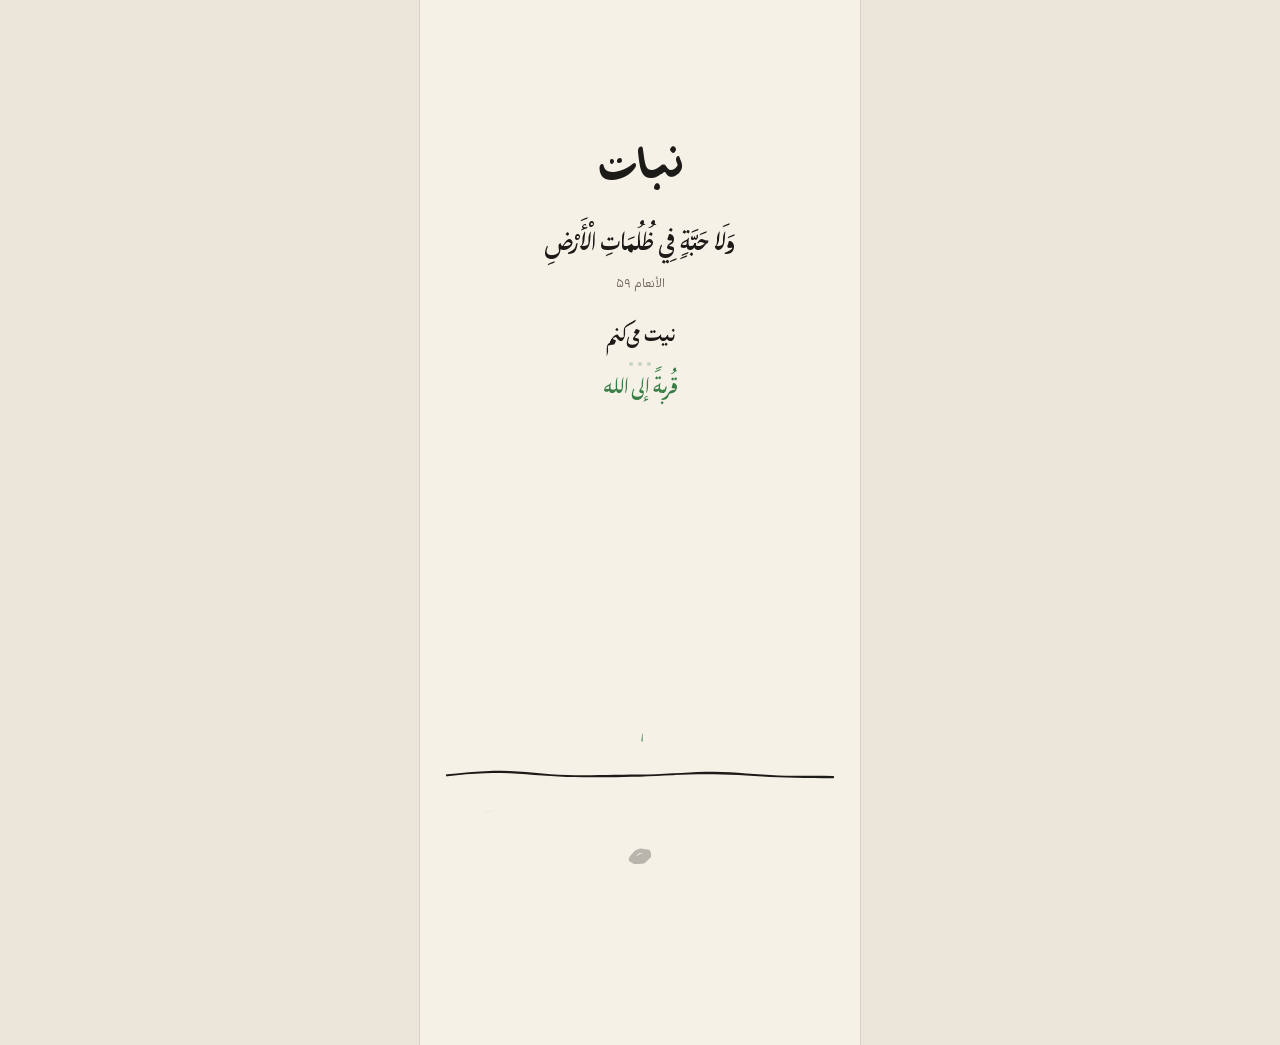
==== commit 2618f682: "Add files via upload" ====
--- a/index.html
+++ b/index.html
@@ -13,8 +13,8 @@
 <link rel="icon" type="image/png" href="icons/icon-192.png">
 <link rel="apple-touch-icon" href="icons/apple-touch-icon.png">
 <link href="https://fonts.googleapis.com/css2?family=Amiri+Quran&display=swap" rel="stylesheet">
-<link href="fonts.css?v=202611240301" rel="stylesheet">
-<link href="app.css?v=202611240301" rel="stylesheet">
+<link href="fonts.css?v=202611240355" rel="stylesheet">
+<link href="app.css?v=202611240355" rel="stylesheet">
 </head>
 <body>
 <svg width="0" height="0" style="position:absolute" aria-hidden="true">
@@ -23,11 +23,12 @@
 </svg>
 <main id="app" class="phone"></main>
 <noscript><p style="padding:40px;text-align:center">برای «نبات» جاوااسکریپت لازم است.</p></noscript>
-<script src="data/quran.js?v=202611240301"></script>
-<script src="data/revayat.js?v=202611240301"></script>
-<script src="a1/art.js?v=202611240301"></script>
-<script src="a2/art.js?v=202611240301"></script>
-<script src="fsrs.js?v=202611240301"></script>
-<script src="app.js?v=202611240301"></script>
+<script src="data/quran.js?v=202611240355"></script>
+<script src="data/revayat.js?v=202611240355"></script>
+<script src="a1/art.js?v=202611240355"></script>
+<script src="a2/art.js?v=202611240355"></script>
+<script src="copy.js?v=202611240355"></script>
+<script src="fsrs.js?v=202611240355"></script>
+<script src="app.js?v=202611240355"></script>
 </body>
 </html>
--- a/app.css
+++ b/app.css
@@ -1,195 +1,345 @@
-:root{--paper:#f6f1e7;--ink:#1d1b18;--ink2:#6b655c;--green:#3a7d47;--line:#d9d1c2;--calm:cubic-bezier(.22,.7,.2,1)}
-*{box-sizing:border-box;margin:0;-webkit-tap-highlight-color:transparent}
-html,body{background:var(--paper);color:var(--ink);font-family:'Bonyade Koodak',Dana,sans-serif}
-body{min-height:100dvh;overscroll-behavior-y:contain}
-button{font:inherit;color:inherit;cursor:pointer;background:none;border:none}
-textarea{font:inherit;color:inherit}
-.phone{max-width:440px;min-height:100dvh;margin:0 auto;display:flex;flex-direction:column;align-items:center;position:relative;
-  padding-bottom:env(safe-area-inset-bottom)}
-@media (min-width:520px){body{background:#ece6da}.phone{background:var(--paper);box-shadow:0 0 0 1px var(--line)}}
-.phone>*{flex-shrink:0}
-.art{position:relative}
-.art svg,.art img{width:100%;height:auto;display:block}
-.muted{color:var(--ink2)}
-
-/* ---------- motion: slow, soft, hand-made ---------- */
-.filterboil{filter:url(#boil)}
-body.noboil .filterboil{filter:none}
-body.noboil .nb-f{animation:none!important;opacity:0!important}
-body.noboil .nb-f1{opacity:1!important}
-.enter>*{animation:rise 1s var(--calm) both;animation-delay:calc(var(--i,0)*110ms)}
-.rise{animation:rise 1.1s var(--calm) both;animation-delay:var(--d,0s)}
-@keyframes rise{from{opacity:0;transform:translateY(10px);filter:blur(2.5px)}to{opacity:1;transform:none;filter:none}}
-.grow{animation:grow 2.4s var(--calm) both;animation-delay:var(--gd,0s)}
-@keyframes grow{from{clip-path:inset(100% 0 0 0)}to{clip-path:inset(0 0 0 0)}}
-.sway>svg,.sway>img{animation:sway 7s ease-in-out infinite;animation-delay:var(--sd,0s);transform-origin:50% 77%}
-@keyframes sway{0%,100%{transform:rotate(-1.1deg)}50%{transform:rotate(1.3deg)}}
-.thirsty{opacity:.55;transform:rotate(-7deg);transform-origin:50% 78%}
-.standup{animation:standup 1.6s var(--calm) both}
-@keyframes standup{from{opacity:.55;transform:rotate(-7deg)}to{opacity:1;transform:none}}
-.wob{animation:wob 1.2s steps(1,end) infinite}
-@keyframes wob{0%{border-radius:16px 22px 14px 20px}33%{border-radius:18px 20px 15px 22px}66%{border-radius:15px 23px 17px 19px}}
-body.noboil .wob{animation:none}
-.press{transition:transform .25s var(--calm)}
-.press:active{transform:scale(.96)}
-.soak{animation:soak 1.1s ease both;animation-delay:var(--d,0s)}
-@keyframes soak{from{color:transparent;filter:blur(3px)}to{filter:blur(0)}}
-.vanish{animation:vanish 1.6s ease both;animation-delay:var(--d,0s)}
-@keyframes vanish{from{color:var(--ink);background-size:0 1px}to{color:transparent;background-size:100% 1px}}
-.drops{position:absolute;inset:-6px 0 auto 0;height:40px;pointer-events:none}
-.drops i{position:absolute;top:0;width:5px;height:7px;background:var(--green);border-radius:50% 50% 50% 50%/60% 60% 40% 40%;opacity:0;animation:fall 1.1s ease-in both}
-@keyframes fall{0%{opacity:0;transform:translateY(-8px)}25%{opacity:.9}100%{opacity:0;transform:translateY(30px)}}
-.fadeout{animation:fadeout .5s ease both}
-@keyframes fadeout{to{opacity:0;filter:blur(2px)}}
-@media (prefers-reduced-motion:reduce){*,*::before{animation:none!important;transition:none!important}}
-
-/* ---------- splash ---------- */
-.splash{min-height:100dvh;width:100%;display:flex;flex-direction:column;align-items:center;cursor:pointer}
-.name{margin-top:16vh;line-height:1.2}
-.deco{margin-top:14px;text-align:center;padding:0 20px;line-height:2.1}
-.ref{color:var(--ink2);margin-top:2px}
-.splash-art{width:100%;max-width:440px;margin-top:auto}
-
-/* ---------- shared blocks ---------- */
-.top{width:100%;display:flex;align-items:center;gap:10px;padding:22px 20px 0}
-.back{color:var(--ink2);padding:6px 0}
-.topbtns{margin-inline-start:auto;display:flex;gap:14px}
-.topbtns button{color:var(--ink2);padding:6px 0}
-.pill{padding:9px 20px;border:1.4px solid var(--ink);border-radius:20px 16px 22px 14px}
-.pill.main{background:var(--ink);color:var(--paper)}
-.pill.green{border-color:var(--green);color:var(--green)}
-.pill[disabled]{opacity:.35}
-.actions{width:100%;display:flex;gap:10px;justify-content:center;padding:16px 20px 0;flex-wrap:wrap}
-.center{margin:auto;display:flex;flex-direction:column;align-items:center;text-align:center;gap:6px;padding:40px 24px}
-.center>.art{width:170px}
-.toast{position:fixed;left:50%;bottom:calc(24px + env(safe-area-inset-bottom));transform:translateX(-50%);background:var(--ink);color:var(--paper);
-  padding:10px 18px;border-radius:18px 14px 20px 12px;font-size:14px;z-index:9;animation:rise .6s var(--calm) both;max-width:90vw;text-align:center}
-.hint{width:100%;padding:8px 20px 0;color:var(--ink2);line-height:1.8}
-
-/* ---------- onboarding ---------- */
-.ob{width:100%;min-height:100dvh;display:flex;flex-direction:column;padding:0 0 28px}
-.ob .head{padding:36px 24px 0}
-.ob .head p{line-height:1.6}
-.obdots{display:flex;gap:6px;justify-content:center;padding:22px 0 0}
-.obdots i{width:8px;height:8px;border:1.2px solid var(--ink);border-radius:50% 45% 55% 50%}
-.obdots i.on{background:var(--green);border-color:var(--green)}
-.chips{display:flex;flex-wrap:wrap;gap:8px;padding:18px 20px 0}
-.chip{padding:8px 14px;border:1.3px solid var(--ink);border-radius:16px 12px 18px 12px;line-height:1.4}
-.chip.on{background:var(--green);border-color:var(--green);color:var(--paper)}
-.ob textarea{margin:16px 20px 0;width:calc(100% - 40px);min-height:90px;padding:12px 14px;border:1.3px solid var(--ink);background:transparent;
-  border-radius:14px 18px 12px 16px;line-height:1.8;resize:none}
-.paces{display:grid;grid-template-columns:repeat(5,1fr);gap:8px;padding:20px 20px 0}
-.pace{padding:14px 0 10px;border:1.4px solid var(--ink);border-radius:16px 20px 14px 18px;text-align:center;line-height:1.3}
-.pace b{display:block;font-size:22px}
-.pace.on{border-color:var(--green);color:var(--green)}
-.proj{margin:18px 20px 0;padding:16px 18px;border:1.3px dashed var(--green);border-radius:16px 20px 14px 18px;line-height:1.9}
-.ob .nav{margin-top:auto;display:flex;justify-content:space-between;align-items:center;padding:24px 20px 0;width:100%}
-
-/* ---------- today ---------- */
-.today{padding:22px 24px 0;width:100%}
-.garden{display:flex;justify-content:space-around;align-items:flex-end;width:100%;padding:6px 10px 0;height:200px;overflow-x:auto;scrollbar-width:none}
-.garden>.slot{width:70px;flex:none;display:flex;flex-direction:column;align-items:center}
-.garden .slot .art{width:70px}
-.garden .slot span{font-size:11px;color:var(--ink2);margin-top:-6px;white-space:nowrap}
-.cards{display:flex;flex-direction:column;gap:14px;width:100%;padding:18px 24px}
-.card{display:flex;align-items:center;gap:14px;padding:12px 16px;border:1.4px solid var(--ink);border-radius:16px 22px 14px 20px;text-align:right;width:100%}
-.card>.art{width:46px;flex:none}
-.card .t{display:block;line-height:1.5}
-.card .go{margin-inline-start:auto;color:var(--green);white-space:nowrap}
-.card.quiet{border-color:var(--line)}
-.quote{text-align:center;padding:0 24px;line-height:2}
-.foot{margin-top:auto;padding:16px 24px 28px;text-align:center;color:var(--ink2);line-height:1.9}
-.foot-ayah{color:var(--ink)}
-
-/* ---------- hifz ---------- */
-.dots{margin-inline-start:auto;display:flex;gap:6px}
-.dot{width:9px;height:9px;border:1.3px solid var(--ink);border-radius:50% 45% 55% 50%;transition:background .8s}
-.dot.on{background:var(--green);border-color:var(--green)}
-.hhead{width:100%;display:flex;align-items:flex-end;gap:12px;padding:6px 20px 0}
-.hhead>.art{width:54px;flex:none}
-.hhead .tt{line-height:1.4}
-.mushaf{width:calc(100% - 32px);margin:10px 16px 0;padding:14px;border:1.3px solid var(--ink);border-radius:14px 20px 16px 18px;
-  line-height:2.4;text-align:justify;text-align-last:center}
-.basmala{display:block;text-align:center;text-align-last:center;color:var(--ink2);font-size:.82em;line-height:2}
-.wd{position:relative;border-radius:3px}
-.wd.hid{color:transparent;background:linear-gradient(var(--ink2),var(--ink2)) left calc(100% - .28em)/100% 1px no-repeat;cursor:pointer}
-.wd.peek{color:var(--ink2)}
-.wd.first::before{content:attr(data-first);position:absolute;inset-inline-start:0;top:-.05em;font-size:.62em;color:var(--ink2)}
-.ay.cur .wd{color:var(--green);transition:color .8s}
-.mk{display:inline-block;position:relative;width:1.05em;height:1.32em;vertical-align:-.32em;margin:0 .08em}
-.mk>svg{position:absolute;inset:0;width:100%;height:100%}
-.mk .n{position:absolute;left:0;right:0;top:46%;text-align:center;font:500 .36em/1 Dana,sans-serif;color:var(--ink)}
-.mk .mk-sprout{transform-box:fill-box;transform-origin:50% 100%;transition:opacity .8s}
-.mk:not(.alive) .mk-sprout{opacity:.5}
-.mk:not(.alive) .mk-sprout [fill="#3a7d47"],.mk:not(.alive) .mk-sprout [fill="#5f9e5a"]{fill:var(--ink2)}
-.mk:not(.alive) .mk-sprout .g{stroke:var(--ink2)}
-.mk.pop .mk-sprout{animation:sprout 1.4s cubic-bezier(.3,1.3,.4,1) both;animation-delay:var(--d,0s)}
-@keyframes sprout{from{transform:scale(.35);opacity:.4}to{transform:none;opacity:1}}
-.tr{width:calc(100% - 32px);margin:10px 16px 0;line-height:2;color:var(--ink2)}
-.tr p{margin-bottom:4px}
-.tr small{display:block;font-size:11px;opacity:.8;margin-top:4px}
-.grades{width:100%;display:grid;grid-template-columns:repeat(4,1fr);gap:8px;padding:14px 16px 0}
-.grades button{padding:11px 4px;border:1.4px solid var(--ink);border-radius:14px 18px 12px 16px}
-.grades button.sug{border-color:var(--green);color:var(--green)}
-.steps{width:100%;display:flex;gap:4px;justify-content:space-between;padding:12px 16px 0}
-.steps button{flex:1;padding:6px 2px;border-bottom:2px solid var(--line);color:var(--ink2);line-height:1.3;transition:border-color .8s,color .8s}
-.steps button.on{border-bottom-color:var(--green);color:var(--ink)}
-.steps button.done{color:var(--green)}
-.navbar{margin-top:auto;width:100%;display:flex;justify-content:space-between;padding:16px 20px 26px}
-
-/* ---------- garden & settings ---------- */
-.list{width:100%;padding:12px 16px 30px;display:flex;flex-direction:column;gap:10px}
-.row{display:flex;align-items:center;gap:12px;padding:8px 12px;border:1.2px solid var(--line);border-radius:14px 18px 12px 16px}
-.row .art{width:40px;flex:none}
-.row .meta{flex:1;line-height:1.5}
-.row .act{color:var(--green);font-size:13px;white-space:nowrap}
-.section{width:100%;padding:18px 20px 0}
-.section h3{font-weight:700;font-size:15px;margin-bottom:8px}
-.section .chips{padding:0}
-.fine{font-size:12px;color:var(--ink2);line-height:1.9;padding:18px 20px 30px;width:100%}
-.fine a{color:var(--green)}
-.banner{width:100%;background:var(--green);color:var(--paper);font-size:12px;text-align:center;padding:6px 12px}
-.banner button{text-decoration:underline;color:var(--paper);margin-inline-start:8px}
-
-/* ---------- meaning first (معنا) ---------- */
-.meaning{width:calc(100% - 32px);margin:12px 16px 0;display:flex;flex-direction:column;gap:22px}
-.meaning .basmala{font-size:22px}
-.mayah{display:flex;flex-direction:column;gap:6px;padding-bottom:18px;border-bottom:1px dashed var(--line)}
-.mayah:last-of-type{border-bottom:none}
-.mayah .ar{line-height:2.2;text-align:center}
-.mayah .fa{line-height:2;color:var(--ink2);text-align:center}
-.revbtn,.aboutrev{align-self:center;display:inline-flex;align-items:center;gap:6px;color:var(--green);padding:4px 12px;border:1px solid transparent;border-radius:14px}
-.revbtn:hover,.aboutrev:hover{border-color:var(--line)}
-.aboutrev{align-self:flex-start}
-.credit-line{font-size:11px;color:var(--ink2);text-align:center;opacity:.8}
-.textbtn{color:var(--green);padding:10px 4px 0;font-size:14px}
-.stepdots{margin-inline-start:auto;display:flex;gap:8px;align-items:center}
-.stepdots button{width:9px;height:9px;padding:0;border:1.3px solid var(--ink2);border-radius:50% 45% 55% 50%;transition:all .6s var(--calm)}
-.stepdots button.done{background:var(--green);border-color:var(--green)}
-.stepdots button.on{width:22px;border-radius:6px 5px 7px 5px;border-color:var(--ink);background:var(--ink)}
-
-/* ---------- narration sheet: a quiet dialogue ---------- */
-.sheetwrap{position:fixed;inset:0;z-index:20;display:flex;align-items:flex-end;justify-content:center}
-.backdrop{position:absolute;inset:0;background:rgba(29,27,24,.28);animation:fadein .45s ease both}
-@keyframes fadein{from{opacity:0}}
-.sheet{position:relative;width:100%;max-width:440px;max-height:82dvh;overflow-y:auto;background:var(--paper);
-  border-radius:26px 30px 0 0;padding:10px 22px calc(22px + env(safe-area-inset-bottom));animation:sheetup .55s var(--calm) both}
-@keyframes sheetup{from{transform:translateY(40px);opacity:0}}
-.sheetwrap.closing .sheet{animation:sheetdown .35s ease both}.sheetwrap.closing .backdrop{animation:fadeout .35s ease both}
-@keyframes sheetdown{to{transform:translateY(40px);opacity:0}}
-.grab{width:42px;height:4px;border-radius:3px;background:var(--line);margin:4px auto 16px}
-.sref{display:flex;gap:6px;align-items:center;color:var(--green)}
-.dialog{display:flex;flex-direction:column;gap:14px;padding:18px 0 8px}
-.turn{max-width:88%;display:flex;flex-direction:column;gap:3px}
-.turn .who{font-size:12px;color:var(--ink2)}
-.turn p{line-height:2.05;padding:10px 14px;border-radius:16px 18px 6px 18px;border:1.2px solid var(--line)}
-.turn.q{align-self:flex-start}
-.turn.a{align-self:flex-end}
-.turn.a .who{text-align:left}
-.turn.a p{border-color:transparent;background:rgba(58,125,71,.09);border-radius:18px 6px 18px 16px}
-.turn.n{align-self:center;max-width:100%}
-.turn.n p{border:none;color:var(--ink2);padding:2px 0;text-align:center}
-.rnote{font-size:13px;color:var(--ink2);line-height:1.9;border-top:1px dashed var(--line);padding-top:12px;margin-top:4px}
-.rsrc{font-size:12px;color:var(--ink2);padding-top:6px}
-.sheetnav{display:flex;justify-content:space-between;align-items:center;padding-top:18px}
-.sheetnav .stepdots{margin:0}
+:root{--paper:#f6f1e7;--ink:#1d1b18;--ink2:#6b655c;--green:#3a7d47;--line:#d9d1c2;--calm:cubic-bezier(.22,.7,.2,1)}
+*{box-sizing:border-box;margin:0;-webkit-tap-highlight-color:transparent}
+html,body{background:var(--paper);color:var(--ink);font-family:'Bonyade Koodak',Dana,sans-serif}
+body{min-height:100dvh;overscroll-behavior-y:contain}
+button{font:inherit;color:inherit;cursor:pointer;background:none;border:none}
+textarea{font:inherit;color:inherit}
+.phone{max-width:440px;min-height:100dvh;margin:0 auto;display:flex;flex-direction:column;align-items:center;position:relative;
+  padding-bottom:env(safe-area-inset-bottom)}
+@media (min-width:520px){body{background:#ece6da}.phone{background:var(--paper);box-shadow:0 0 0 1px var(--line)}}
+.phone>*{flex-shrink:0}
+.art{position:relative}
+.art svg,.art img{width:100%;height:auto;display:block}
+.muted{color:var(--ink2)}
+
+/* ---------- motion: slow, soft, hand-made ---------- */
+.filterboil{filter:url(#boil)}
+body.noboil .filterboil{filter:none}
+body.noboil .nb-f{animation:none!important;opacity:0!important}
+body.noboil .nb-f1{opacity:1!important}
+.enter>*{animation:rise 1s var(--calm) both;animation-delay:calc(var(--i,0)*110ms)}
+.rise{animation:rise 1.1s var(--calm) both;animation-delay:var(--d,0s)}
+@keyframes rise{from{opacity:0;transform:translateY(10px);filter:blur(2.5px)}to{opacity:1;transform:none;filter:none}}
+.grow{animation:grow 2.4s var(--calm) both;animation-delay:var(--gd,0s)}
+@keyframes grow{from{clip-path:inset(100% 0 0 0)}to{clip-path:inset(0 0 0 0)}}
+.sway>svg,.sway>img{animation:sway 7s ease-in-out infinite;animation-delay:var(--sd,0s);transform-origin:50% 77%}
+@keyframes sway{0%,100%{transform:rotate(-1.1deg)}50%{transform:rotate(1.3deg)}}
+.thirsty{opacity:.55;transform:rotate(-7deg);transform-origin:50% 78%}
+.standup{animation:standup 1.6s var(--calm) both}
+@keyframes standup{from{opacity:.55;transform:rotate(-7deg)}to{opacity:1;transform:none}}
+.wob{animation:wob 1.2s steps(1,end) infinite}
+@keyframes wob{0%{border-radius:16px 22px 14px 20px}33%{border-radius:18px 20px 15px 22px}66%{border-radius:15px 23px 17px 19px}}
+body.noboil .wob{animation:none}
+.press{transition:transform .25s var(--calm)}
+.press:active{transform:scale(.96)}
+.soak{animation:soak 1.1s ease both;animation-delay:var(--d,0s)}
+@keyframes soak{from{color:transparent;filter:blur(3px)}to{filter:blur(0)}}
+.vanish{animation:vanish 1.6s ease both;animation-delay:var(--d,0s)}
+@keyframes vanish{from{color:var(--ink);background-size:0 1px}to{color:transparent;background-size:100% 1px}}
+.drops{position:absolute;inset:-6px 0 auto 0;height:40px;pointer-events:none}
+.drops i{position:absolute;top:0;width:5px;height:7px;background:var(--green);border-radius:50% 50% 50% 50%/60% 60% 40% 40%;opacity:0;animation:fall 1.1s ease-in both}
+@keyframes fall{0%{opacity:0;transform:translateY(-8px)}25%{opacity:.9}100%{opacity:0;transform:translateY(30px)}}
+.fadeout{animation:fadeout .5s ease both}
+@keyframes fadeout{to{opacity:0;filter:blur(2px)}}
+@media (prefers-reduced-motion:reduce){*,*::before{animation:none!important;transition:none!important}}
+
+/* ---------- splash ---------- */
+.splash{min-height:100dvh;width:100%;display:flex;flex-direction:column;align-items:center;cursor:pointer}
+.name{margin-top:16vh;line-height:1.2}
+.deco{margin-top:14px;text-align:center;padding:0 20px;line-height:2.1}
+.ref{color:var(--ink2);margin-top:2px}
+.splash-art{width:100%;max-width:440px;margin-top:auto}
+
+/* ---------- shared blocks ---------- */
+.top{width:100%;display:flex;align-items:center;gap:10px;padding:22px 20px 0}
+.back{color:var(--ink2);padding:6px 0}
+.topbtns{margin-inline-start:auto;display:flex;gap:14px}
+.topbtns button{color:var(--ink2);padding:6px 0}
+.pill{padding:9px 20px;border:1.4px solid var(--ink);border-radius:20px 16px 22px 14px}
+.pill.main{background:var(--ink);color:var(--paper)}
+.pill.green{border-color:var(--green);color:var(--green)}
+.pill[disabled]{opacity:.35}
+.actions{width:100%;display:flex;gap:10px;justify-content:center;padding:16px 20px 0;flex-wrap:wrap}
+.center{margin:auto;display:flex;flex-direction:column;align-items:center;text-align:center;gap:6px;padding:40px 24px}
+.center>.art{width:170px}
+.toast{position:fixed;left:50%;bottom:calc(24px + env(safe-area-inset-bottom));transform:translateX(-50%);background:var(--ink);color:var(--paper);
+  padding:10px 18px;border-radius:18px 14px 20px 12px;font-size:14px;z-index:9;animation:rise .6s var(--calm) both;max-width:90vw;text-align:center}
+.hint{width:100%;padding:8px 20px 0;color:var(--ink2);line-height:1.8}
+
+/* ---------- onboarding ---------- */
+.ob{width:100%;min-height:100dvh;display:flex;flex-direction:column;padding:0 0 28px}
+.ob .head{padding:36px 24px 0}
+.ob .head p{line-height:1.6}
+.obdots{display:flex;gap:6px;justify-content:center;padding:22px 0 0}
+.obdots i{width:8px;height:8px;border:1.2px solid var(--ink);border-radius:50% 45% 55% 50%}
+.obdots i.on{background:var(--green);border-color:var(--green)}
+.chips{display:flex;flex-wrap:wrap;gap:8px;padding:18px 20px 0}
+.chip{padding:8px 14px;border:1.3px solid var(--ink);border-radius:16px 12px 18px 12px;line-height:1.4}
+.chip.on{background:var(--green);border-color:var(--green);color:var(--paper)}
+.ob textarea{margin:16px 20px 0;width:calc(100% - 40px);min-height:90px;padding:12px 14px;border:1.3px solid var(--ink);background:transparent;
+  border-radius:14px 18px 12px 16px;line-height:1.8;resize:none}
+.paces{display:grid;grid-template-columns:repeat(5,1fr);gap:8px;padding:20px 20px 0}
+.pace{padding:14px 0 10px;border:1.4px solid var(--ink);border-radius:16px 20px 14px 18px;text-align:center;line-height:1.3}
+.pace b{display:block;font-size:22px}
+.pace.on{border-color:var(--green);color:var(--green)}
+.proj{margin:18px 20px 0;padding:16px 18px;border:1.3px dashed var(--green);border-radius:16px 20px 14px 18px;line-height:1.9}
+.ob .nav{margin-top:auto;display:flex;justify-content:space-between;align-items:center;padding:24px 20px 0;width:100%}
+
+/* ---------- today ---------- */
+.today{padding:22px 24px 0;width:100%}
+.garden{display:flex;justify-content:space-around;align-items:flex-end;width:100%;padding:6px 10px 0;height:200px;overflow-x:auto;scrollbar-width:none}
+.garden>.slot{width:70px;flex:none;display:flex;flex-direction:column;align-items:center}
+.garden .slot .art{width:70px}
+.garden .slot span{font-size:11px;color:var(--ink2);margin-top:-6px;white-space:nowrap}
+.cards{display:flex;flex-direction:column;gap:14px;width:100%;padding:18px 24px}
+.card{display:flex;align-items:center;gap:14px;padding:12px 16px;border:1.4px solid var(--ink);border-radius:16px 22px 14px 20px;text-align:right;width:100%}
+.card>.art{width:46px;flex:none}
+.card .t{display:block;line-height:1.5}
+.card .go{margin-inline-start:auto;color:var(--green);white-space:nowrap}
+.card.quiet{border-color:var(--line)}
+.quote{text-align:center;padding:0 24px;line-height:2}
+.foot{margin-top:auto;padding:16px 24px 28px;text-align:center;color:var(--ink2);line-height:1.9}
+.foot-ayah{color:var(--ink)}
+
+/* ---------- hifz ---------- */
+.dots{margin-inline-start:auto;display:flex;gap:6px}
+.dot{width:9px;height:9px;border:1.3px solid var(--ink);border-radius:50% 45% 55% 50%;transition:background .8s}
+.dot.on{background:var(--green);border-color:var(--green)}
+.hhead{width:100%;display:flex;align-items:flex-end;gap:12px;padding:6px 20px 0}
+.hhead>.art{width:54px;flex:none}
+.hhead .tt{line-height:1.4}
+.mushaf{width:calc(100% - 32px);margin:10px 16px 0;padding:14px;border:1.3px solid var(--ink);border-radius:14px 20px 16px 18px;
+  line-height:2.4;text-align:justify;text-align-last:center}
+.basmala{display:block;text-align:center;text-align-last:center;color:var(--ink2);font-size:.82em;line-height:2}
+.wd{position:relative;border-radius:3px}
+.wd.hid{color:transparent;background:linear-gradient(var(--ink2),var(--ink2)) left calc(100% - .28em)/100% 1px no-repeat;cursor:pointer}
+.wd.peek{color:var(--ink2)}
+.wd.first::before{content:attr(data-first);position:absolute;inset-inline-start:0;top:-.05em;font-size:.62em;color:var(--ink2)}
+.ay.cur .wd{color:var(--green);transition:color .8s}
+.mk{display:inline-block;position:relative;width:1.05em;height:1.32em;vertical-align:-.32em;margin:0 .08em}
+.mk>svg{position:absolute;inset:0;width:100%;height:100%}
+.mk .n{position:absolute;left:0;right:0;top:46%;text-align:center;font:500 .36em/1 Dana,sans-serif;color:var(--ink)}
+.mk .mk-sprout{transform-box:fill-box;transform-origin:50% 100%;transition:opacity .8s}
+.mk:not(.alive) .mk-sprout{opacity:.5}
+.mk:not(.alive) .mk-sprout [fill="#3a7d47"],.mk:not(.alive) .mk-sprout [fill="#5f9e5a"]{fill:var(--ink2)}
+.mk:not(.alive) .mk-sprout .g{stroke:var(--ink2)}
+.mk.pop .mk-sprout{animation:sprout 1.4s cubic-bezier(.3,1.3,.4,1) both;animation-delay:var(--d,0s)}
+@keyframes sprout{from{transform:scale(.35);opacity:.4}to{transform:none;opacity:1}}
+.tr{width:calc(100% - 32px);margin:10px 16px 0;line-height:2;color:var(--ink2)}
+.tr p{margin-bottom:4px}
+.tr small{display:block;font-size:11px;opacity:.8;margin-top:4px}
+.grades{width:100%;display:grid;grid-template-columns:repeat(4,1fr);gap:8px;padding:14px 16px 0}
+.grades button{padding:11px 4px;border:1.4px solid var(--ink);border-radius:14px 18px 12px 16px}
+.grades button.sug{border-color:var(--green);color:var(--green)}
+.steps{width:100%;display:flex;gap:4px;justify-content:space-between;padding:12px 16px 0}
+.steps button{flex:1;padding:6px 2px;border-bottom:2px solid var(--line);color:var(--ink2);line-height:1.3;transition:border-color .8s,color .8s}
+.steps button.on{border-bottom-color:var(--green);color:var(--ink)}
+.steps button.done{color:var(--green)}
+.navbar{margin-top:auto;width:100%;display:flex;justify-content:space-between;padding:16px 20px 26px}
+
+/* ---------- garden & settings ---------- */
+.list{width:100%;padding:12px 16px 30px;display:flex;flex-direction:column;gap:10px}
+.row{display:flex;align-items:center;gap:12px;padding:8px 12px;border:1.2px solid var(--line);border-radius:14px 18px 12px 16px}
+.row .art{width:40px;flex:none}
+.row .meta{flex:1;line-height:1.5}
+.row .act{color:var(--green);font-size:13px;white-space:nowrap}
+.section{width:100%;padding:18px 20px 0}
+.section h3{font-weight:700;font-size:15px;margin-bottom:8px}
+.section .chips{padding:0}
+.fine{font-size:12px;color:var(--ink2);line-height:1.9;padding:18px 20px 30px;width:100%}
+.fine a{color:var(--green)}
+.banner{width:100%;background:var(--green);color:var(--paper);font-size:12px;text-align:center;padding:6px 12px}
+.banner button{text-decoration:underline;color:var(--paper);margin-inline-start:8px}
+
+/* ---------- meaning first (معنا) ---------- */
+.meaning{width:calc(100% - 32px);margin:12px 16px 0;display:flex;flex-direction:column;gap:22px}
+.meaning .basmala{font-size:22px}
+.mayah{display:flex;flex-direction:column;gap:6px;padding-bottom:18px;border-bottom:1px dashed var(--line)}
+.mayah:last-of-type{border-bottom:none}
+.mayah .ar{line-height:2.2;text-align:center}
+.mayah .fa{line-height:2;color:var(--ink2);text-align:center}
+.revbtn,.aboutrev{align-self:center;display:inline-flex;align-items:center;gap:6px;color:var(--green);padding:4px 12px;border:1px solid transparent;border-radius:14px}
+.revbtn:hover,.aboutrev:hover{border-color:var(--line)}
+.aboutrev{align-self:flex-start}
+.credit-line{font-size:11px;color:var(--ink2);text-align:center;opacity:.8}
+.textbtn{color:var(--green);padding:10px 4px 0;font-size:14px}
+.stepdots{margin-inline-start:auto;display:flex;gap:8px;align-items:center}
+.stepdots button{width:9px;height:9px;padding:0;border:1.3px solid var(--ink2);border-radius:50% 45% 55% 50%;transition:all .6s var(--calm)}
+.stepdots button.done{background:var(--green);border-color:var(--green)}
+.stepdots button.on{width:22px;border-radius:6px 5px 7px 5px;border-color:var(--ink);background:var(--ink)}
+
+/* ---------- narration sheet: a quiet dialogue ---------- */
+.sheetwrap{position:fixed;inset:0;z-index:20;display:flex;align-items:flex-end;justify-content:center}
+.backdrop{position:absolute;inset:0;background:rgba(29,27,24,.28);animation:fadein .45s ease both}
+@keyframes fadein{from{opacity:0}}
+.sheet{position:relative;width:100%;max-width:440px;max-height:82dvh;overflow-y:auto;background:var(--paper);
+  border-radius:26px 30px 0 0;padding:10px 22px calc(22px + env(safe-area-inset-bottom));animation:sheetup .55s var(--calm) both}
+@keyframes sheetup{from{transform:translateY(40px);opacity:0}}
+.sheetwrap.closing .sheet{animation:sheetdown .35s ease both}.sheetwrap.closing .backdrop{animation:fadeout .35s ease both}
+@keyframes sheetdown{to{transform:translateY(40px);opacity:0}}
+.grab{width:42px;height:4px;border-radius:3px;background:var(--line);margin:4px auto 16px}
+.sref{display:flex;gap:6px;align-items:center;color:var(--green)}
+.dialog{display:flex;flex-direction:column;gap:14px;padding:18px 0 8px}
+.turn{max-width:88%;display:flex;flex-direction:column;gap:3px}
+.turn .who{font-size:12px;color:var(--ink2)}
+.turn p{line-height:2.05;padding:10px 14px;border-radius:16px 18px 6px 18px;border:1.2px solid var(--line)}
+.turn.q{align-self:flex-start}
+.turn.a{align-self:flex-end}
+.turn.a .who{text-align:left}
+.turn.a p{border-color:transparent;background:rgba(58,125,71,.09);border-radius:18px 6px 18px 16px}
+.turn.n{align-self:center;max-width:100%}
+.turn.n p{border:none;color:var(--ink2);padding:2px 0;text-align:center}
+.rnote{font-size:13px;color:var(--ink2);line-height:1.9;border-top:1px dashed var(--line);padding-top:12px;margin-top:4px}
+.rsrc{font-size:12px;color:var(--ink2);padding-top:6px}
+.sheetnav{display:flex;justify-content:space-between;align-items:center;padding-top:18px}
+.sheetnav .stepdots{margin:0}
+
+/* ================= v2: splash words carried by a breeze, written by hand ================= */
+.splash .name{margin-top:15vh}
+/* handwriting: revealed right-to-left (the way Persian is written) behind a soft feathered edge */
+.write{display:inline-block;-webkit-mask-image:linear-gradient(to left,#000 45%,transparent 62%);mask-image:linear-gradient(to left,#000 45%,transparent 62%);
+  -webkit-mask-size:320% 100%;mask-size:320% 100%;-webkit-mask-repeat:no-repeat;mask-repeat:no-repeat;
+  -webkit-mask-position:0 0;mask-position:0 0;animation:write 1.9s cubic-bezier(.45,.05,.3,1) both;animation-delay:var(--d,0s)}
+@keyframes write{from{-webkit-mask-position:0 0;mask-position:0 0}to{-webkit-mask-position:100% 0;mask-position:100% 0}}
+/* breeze: each word drifts in from the right on a slow air current and settles (no blur, no scaling of the Quran) */
+.wind{display:inline-block;animation:breeze 2.2s cubic-bezier(.2,.65,.25,1) both;animation-delay:var(--d,0s)}
+@keyframes breeze{0%{opacity:0;transform:translate(18px,-4px)}35%{opacity:.55}70%{opacity:1;transform:translate(-1.5px,.5px)}100%{opacity:1;transform:none}}
+.niyyat{margin-top:26px;display:flex;flex-direction:column;align-items:center;gap:2px;color:var(--ink)}
+.breath{display:flex;gap:5px;height:10px;align-items:center;opacity:0;animation:breathin 1.4s ease both;animation-delay:var(--d,0s)}
+.breath i{width:4px;height:4px;border-radius:50%;background:var(--green);animation:breathe 1.6s ease-in-out infinite}
+.breath i:nth-child(2){animation-delay:.2s}.breath i:nth-child(3){animation-delay:.4s}
+@keyframes breathin{0%{opacity:0}30%{opacity:1}100%{opacity:.25}}
+@keyframes breathe{0%,100%{transform:scale(.7);opacity:.5}50%{transform:scale(1.15);opacity:1}}
+.qurba{color:var(--green)}
+
+/* ================= v2: onboarding — one question, big calm choices (Duolingo-style) ================= */
+.ob{padding:0}
+.obbar{display:flex;align-items:center;gap:14px;padding:22px 22px 0;width:100%}
+.obback{width:22px;color:var(--ink2);font-size:20px}
+.track{flex:1;height:7px;border:1.3px solid var(--ink);border-radius:6px 8px 5px 7px;overflow:hidden}
+.track i{display:block;height:100%;background:var(--green);border-radius:inherit;transition:width .9s var(--calm)}
+.obbody{width:100%;padding:30px 22px 0}
+.obtitle{line-height:1.5;margin-bottom:22px}
+.optlist{display:flex;flex-direction:column;gap:10px}
+.optlist.tight .opt{padding:9px 14px}
+.opt{display:flex;align-items:center;gap:14px;width:100%;padding:10px 14px;border:1.4px solid var(--line);border-radius:16px 20px 14px 18px;text-align:right;transition:border-color .5s,background .5s}
+.opt.row{justify-content:space-between;padding:15px 18px}
+.opt.on{border-color:var(--green);background:rgba(58,125,71,.06)}
+.optart{width:38px;flex:none;margin:-6px 0}
+.optbody{flex:1;display:flex;flex-direction:column;line-height:1.5}
+.check{width:20px;height:20px;flex:none;border:1.3px solid var(--line);border-radius:50% 45% 55% 50%;position:relative;transition:all .5s var(--calm)}
+.opt.on .check{border-color:var(--green);background:var(--green)}
+.opt.on .check::after{content:'';position:absolute;left:5px;top:3px;width:6px;height:10px;border:solid var(--paper);border-width:0 2px 2px 0;transform:rotate(45deg)}
+.estimate{margin-top:24px;padding:18px 20px;border:1.3px dashed var(--green);border-radius:18px 22px 16px 20px;text-align:center;line-height:1.7}
+.estimate p:first-child{color:var(--green)}
+.obnote{margin-top:16px;font-size:12px}
+.obfoot{margin-top:auto;width:100%;padding:24px 22px 30px}
+.cta{display:block;width:100%;padding:15px 20px;border-radius:18px 22px 16px 20px;background:var(--ink);color:var(--paper);text-align:center}
+.cta.quiet{background:none;color:var(--ink2);border:1.3px dashed var(--line)}
+
+/* ================= v2: Today — a garden on a hill ================= */
+.topbar{width:100%;display:flex;justify-content:space-between;align-items:center;padding:20px 22px 0}
+.garden2{position:relative;width:100%;margin-top:8px;overflow:hidden}
+.garden2 .hill{position:absolute;left:0;right:0}
+.gplant{position:absolute;padding:0;transition:transform .4s var(--calm)}
+.gplant:active{transform:scale(.95)}
+.gplant .art.ghost,.art.ghost{opacity:.35}
+.glabel{position:absolute;transform:translateX(50%) rotate(var(--r,0deg));white-space:nowrap;color:var(--ink);pointer-events:none;display:flex;align-items:center;gap:4px}
+.glabel.ghost{color:var(--ink2);opacity:.55}
+.drop{display:inline-block;width:6px;height:8px;background:var(--green);border-radius:50% 50% 50% 50%/60% 60% 40% 40%;animation:breathe 2.4s ease-in-out infinite}
+.status{width:100%;padding:6px 22px 0;text-align:center;color:var(--ink2);line-height:1.8}
+.page-cta,.topbar+.garden2~.cta{width:calc(100% - 44px);margin:16px 22px 0}
+.foot-ayah{padding-top:28px}
+
+/* ================= v2: sheets for a plant / meaning ================= */
+.psheet{display:flex;flex-direction:column;align-items:center;text-align:center;gap:4px;padding:4px 0 6px}
+.psheet>.art{width:96px;margin-bottom:6px}
+.psheet .actions{padding-top:14px}
+.sheetbody .meaning{width:100%;margin:12px 0 0}
+
+/* ================= v3: one seed (one ayah), under a minute ================= */
+.seedcard{width:100%;padding:22px 24px 0;display:flex;flex-direction:column;align-items:center;text-align:center;gap:10px}
+.seedayah{line-height:2.3;text-align:center;margin-top:8px}
+.seedmushaf{border:none;padding:0;margin:8px 0 0;width:100%}
+.seedfa{line-height:2;color:var(--ink2);max-width:34ch}
+.ctxayah{opacity:.22;transform:scale(.78);line-height:2.2;margin:-6px 0;pointer-events:none;transition:opacity .6s}
+.seedlinks{display:flex;flex-wrap:wrap;justify-content:center;gap:4px 16px;margin-top:6px}
+.seedlinks .textbtn{padding:6px 2px;display:inline-flex;align-items:center;gap:5px}
+.practice{display:flex;gap:8px;align-items:center;justify-content:center;flex-wrap:wrap}
+.center-text{display:block;margin:8px auto 0}
+.plantmoment{position:relative;width:170px;height:255px}
+.plantmoment>.art,.plantmoment .seedfall>.art{position:absolute;inset:0;width:100%}
+.seedfall{position:absolute;inset:0;animation:seedfall 1.1s cubic-bezier(.5,0,.75,.2) both, seedgone .4s ease 1.25s forwards}
+@keyframes seedfall{0%{transform:translateY(-120px);opacity:0}25%{opacity:1}80%{transform:translateY(4px)}100%{transform:none}}
+@keyframes seedgone{to{opacity:0}}
+
+.obsub{margin:26px 0 10px}
+.deepnav{display:flex;align-items:center;gap:14px}
+.deepnav .cta{flex:1}
+
+/* ================= v4: golchin branches, far hill, small fixes ================= */
+.garden2 .hill.far{opacity:.38;transform:scaleX(-1)}
+.glabel.far{font-size:.8em;opacity:.8}
+.leaves{display:flex;gap:6px;justify-content:center;margin:2px 0 4px}
+.leaves i{width:9px;height:13px;border:1.2px solid var(--green);border-radius:0 100% 0 100%;transform:rotate(-20deg);opacity:.5}
+.leaves i.on{background:var(--green);opacity:1}
+.leaves i.now{opacity:1;animation:breathe 2.2s ease-in-out infinite}
+.seedcard .basmala{transform:scale(.7);opacity:.55;margin:-8px 0}
+.textbtn.muted{color:var(--ink2)}
+
+/* planted: the seed already rests in the soil; the shoot grows up out of it */
+.plantmoment .soilin{animation:fadein .6s ease both}
+.plantmoment .grow{animation-duration:2.8s}
+
+/* ================= v5: Today — one designed action, a designed closure ================= */
+.todaymain{width:100%;padding:10px 22px 0;display:flex;flex-direction:column;gap:12px}
+.cta2{display:flex;align-items:center;gap:14px;width:100%;padding:14px 16px;background:var(--ink);color:var(--paper);border-radius:20px 24px 18px 22px;text-align:right}
+.cta2 .ctaicon{width:44px;flex:none;filter:invert(1) hue-rotate(180deg) brightness(1.4)}
+.ctat{flex:1;display:flex;flex-direction:column;gap:2px;line-height:1.5}
+.ctasub{font-size:13px;opacity:.75}
+.ctago{font-size:20px;opacity:.7}
+.donecard{display:flex;align-items:center;gap:14px;padding:12px 16px;border:1.4px solid var(--green);border-radius:20px 24px 18px 22px;background:rgba(58,125,71,.05)}
+.donecard .doneart{width:54px;flex:none;margin:-8px 0}
+.donetext{display:flex;flex-direction:column;gap:2px;line-height:1.6}
+.duo{display:flex;gap:10px}
+.duo .pill{flex:1;display:inline-flex;align-items:center;justify-content:center;gap:6px;padding:10px 12px}
+.pillicon{width:24px;display:inline-block;margin:-6px 0}
+
+/* design-system arrow (hand-drawn, boils like the rest) */
+.arr{display:inline-block;width:22px;vertical-align:middle;margin-inline-end:4px;line-height:0}
+.arr svg{width:100%;height:auto}
+.arr.go{transform:scaleX(-1);margin:0}
+.back{display:inline-flex;align-items:center;gap:2px}
+.obback .arr{width:24px}
+.cta2 .arr{filter:invert(1) hue-rotate(180deg) brightness(1.4);width:24px}
+
+/* ================= v6: hierarchy ================= */
+.top .opts{margin-inline-start:auto;padding:6px 0}
+.top .stepdots+.opts{margin-inline-start:14px}
+.chips-row{display:flex;flex-wrap:wrap;gap:8px;justify-content:center;margin-top:2px}
+.revchip{display:inline-flex;align-items:center;gap:6px;padding:6px 12px;border-radius:14px;background:rgba(58,125,71,.08);color:var(--green);font-size:13px}
+.pill.listen{margin-top:8px;padding:8px 26px}
+.quietlink{display:inline-flex;align-items:center;gap:6px;align-self:center;color:var(--ink2)}
+.duo .pill{flex:none;margin:0 auto}
+
+/* ================= v7: no filled buttons — warm paper everywhere; hierarchy by line weight ================= */
+.cta,.cta2,.pill.main{background:transparent;color:var(--ink)}
+.cta,.cta2{border:1.8px solid var(--ink)}
+.pill.main{border-width:1.8px}
+.cta2 .ctaicon,.cta2 .arr{filter:none}
+.cta2 .ctasub{opacity:1;color:var(--ink2)}
+.cta2 .ctago .arr{opacity:.8}
+.cta.quiet{border:1.3px dashed var(--line)}
+.pill:not(.main){border-color:var(--ink2);border-width:1.2px}
+.pill.green{border-color:var(--green)}
+/* neighbour ayat stay faint (their own fade-in; the shared 'rise' would end at full opacity) */
+.ctxayah,.ctxayah.rise{animation:faintin 1.2s var(--calm) both!important;opacity:.22}
+@keyframes faintin{from{opacity:0;filter:blur(1.5px)}to{opacity:.22;filter:none}}
+.seedfa.clamp{display:-webkit-box;-webkit-line-clamp:3;-webkit-box-orient:vertical;overflow:hidden;cursor:pointer}
+
+/* garden depth: far hill (1) · far trees (2) · near ground fill (3) · near hill line (4) · near plants (5) · labels (6) */
+.garden2 .hill.far{z-index:1;opacity:.32}
+.garden2 .hillfill{position:absolute;left:0;width:100%;z-index:3;pointer-events:none}
+.garden2 .hillfill path{fill:var(--paper)}
+.garden2 .hill.near{z-index:4}
+.glabel.far{font-size:.78em;opacity:.7}
